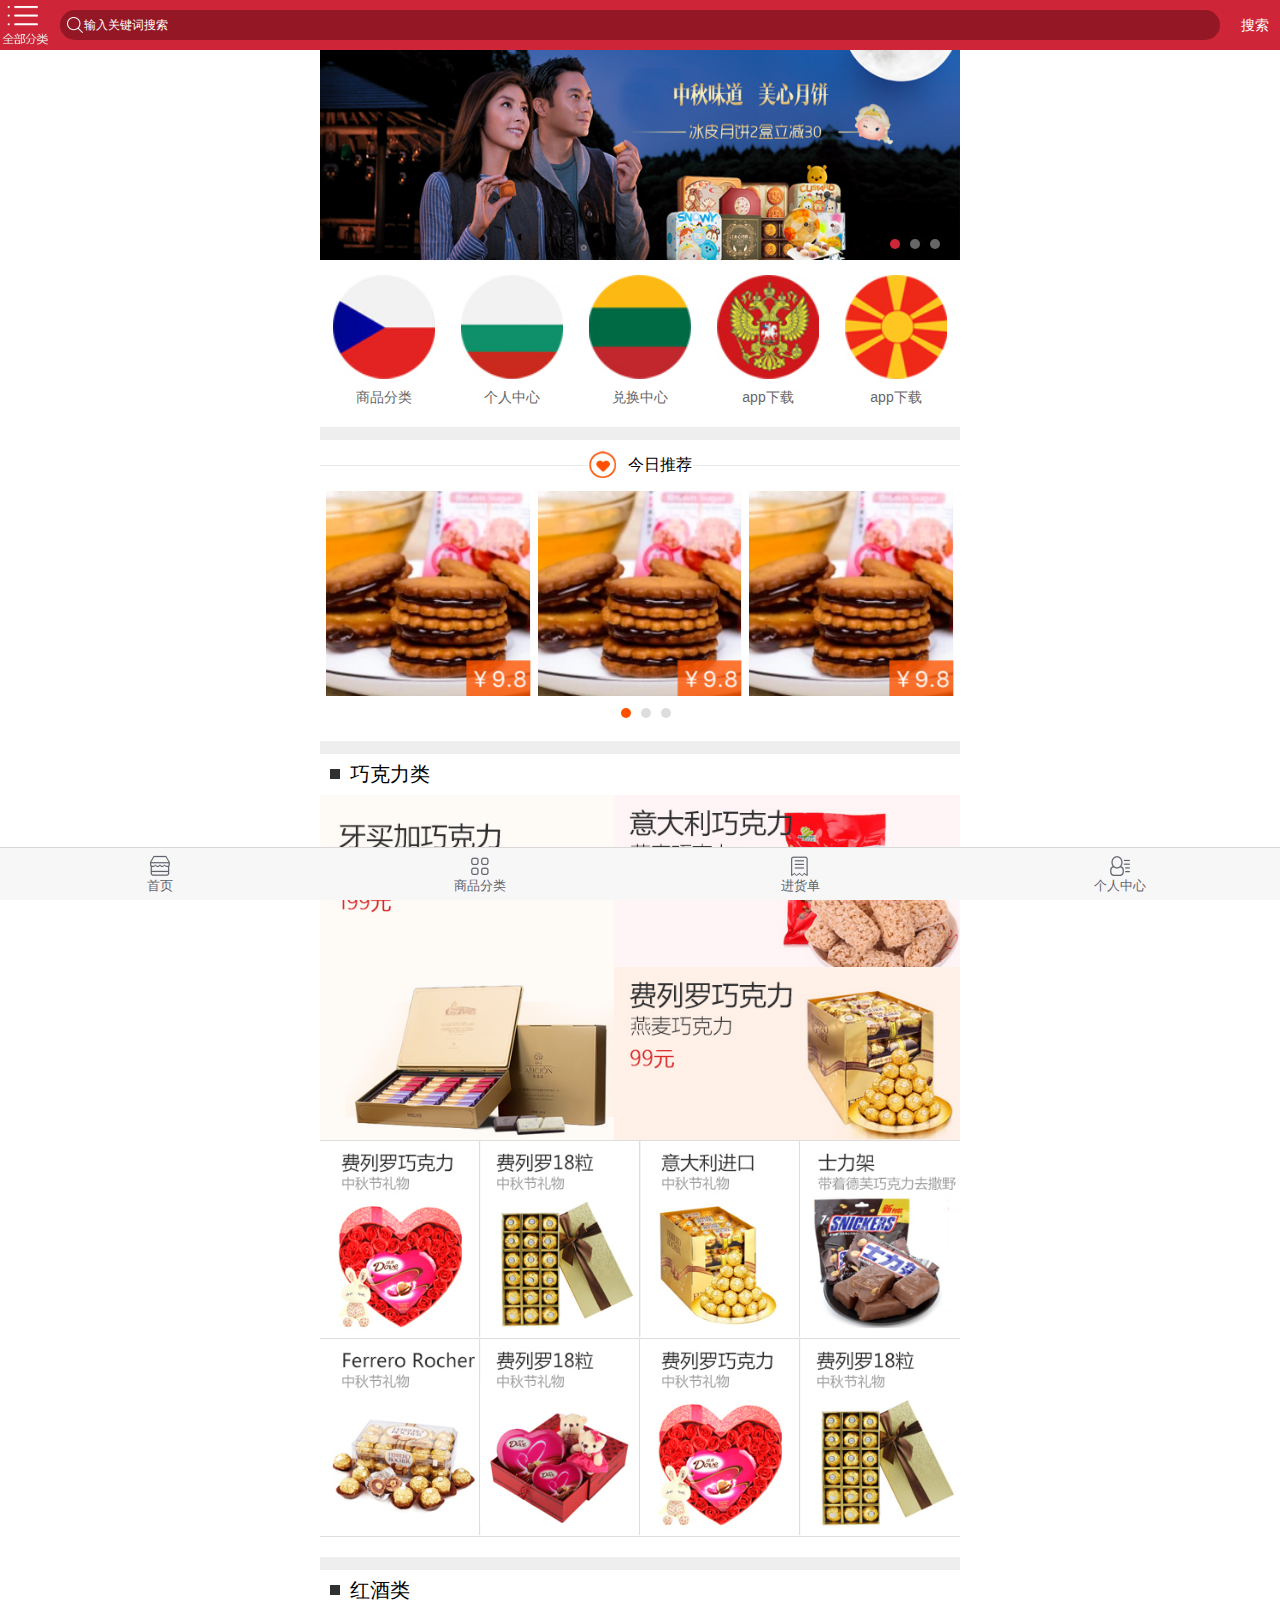
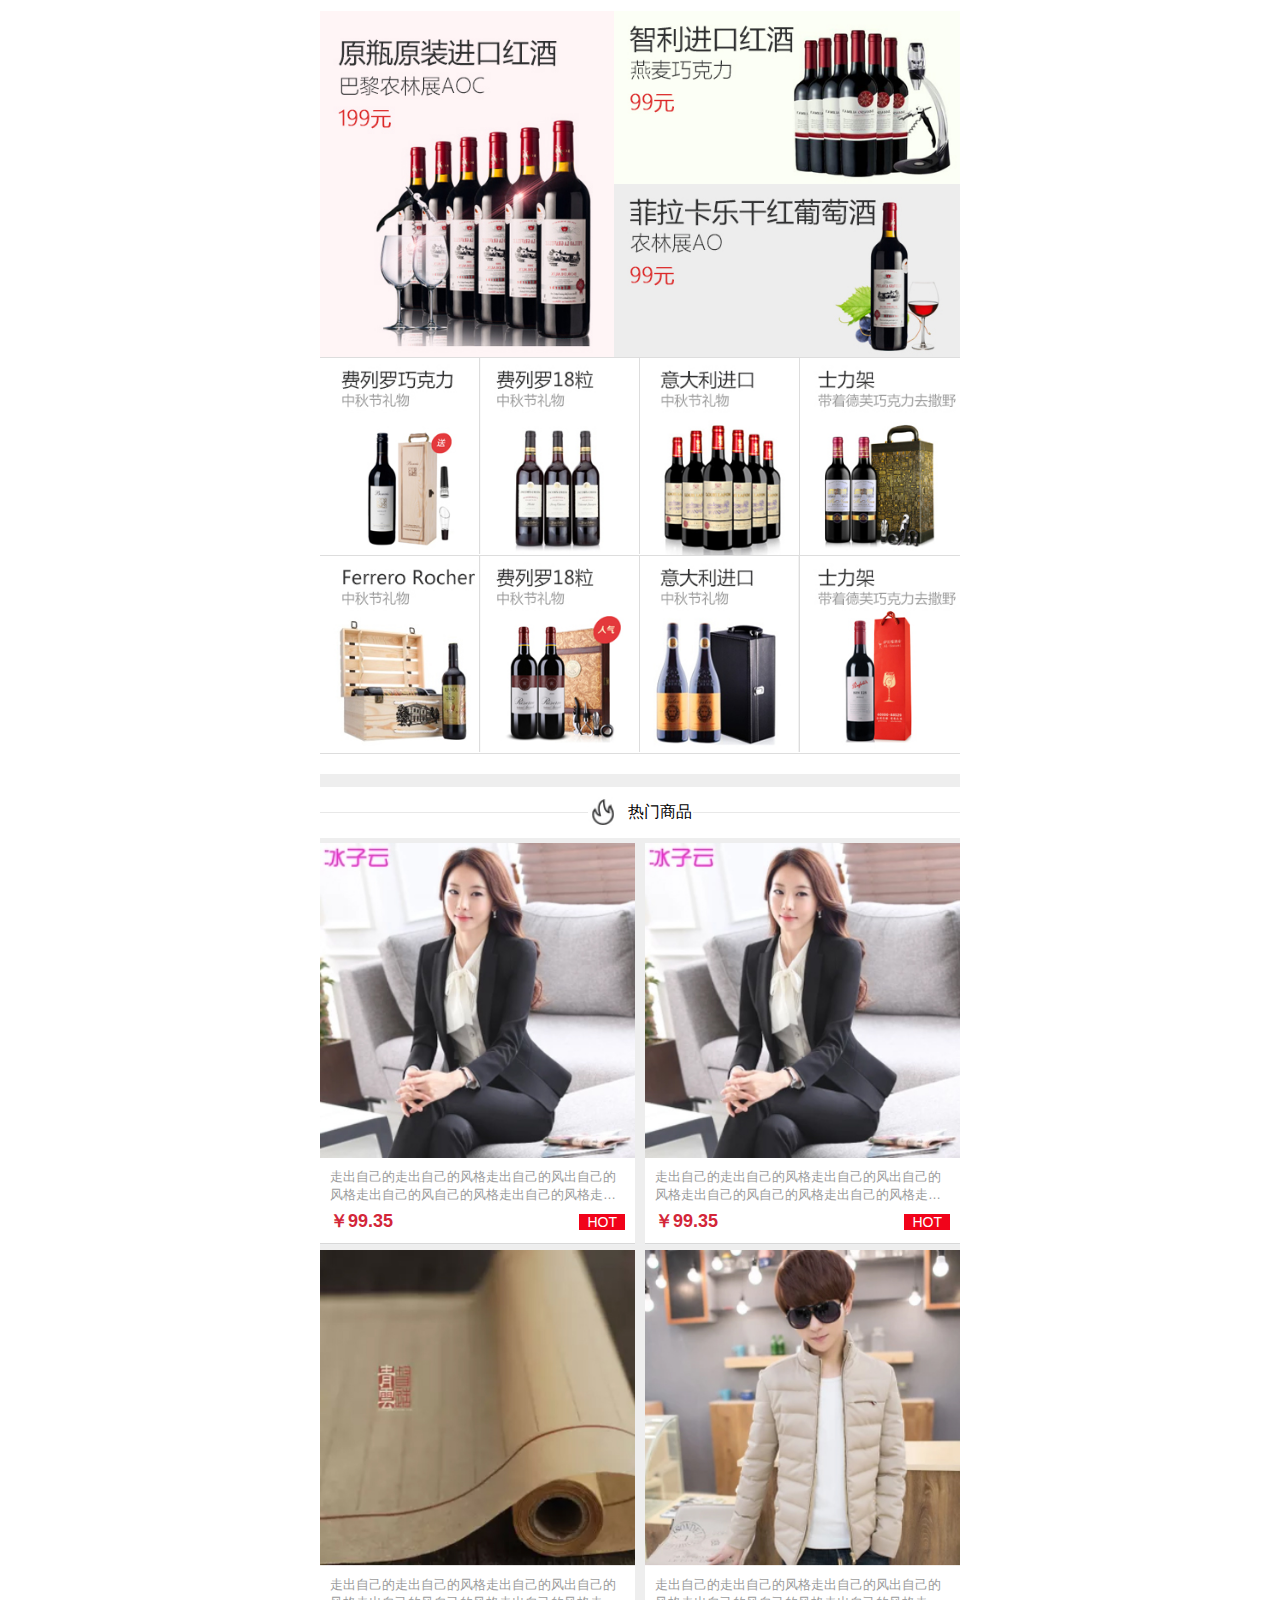
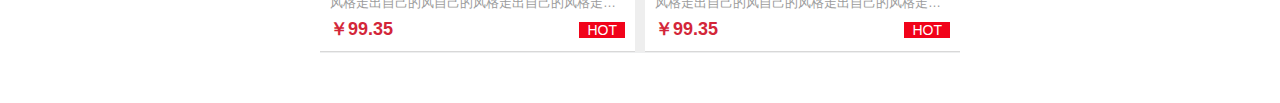
==== index.html @ eccba16f "zdo" ====
<!DOCTYPE >
<html>
<head>
<meta http-equiv="Content-Type" content="text/html; charset=utf-8" />
<meta name="viewport" content="width=device-width,initial-scale=1.0,user-scalable=0,minimum-scale=1.0, maximum-scale=1.0">
<meta content="telephone=no" name="format-detection" />
<title>中东欧</title>
<link rel="stylesheet" href="css/wap/index.css" type="text/css" />
<script type="text/javascript" src="js/jquery-1.7.1.js"></script>
<script type="text/javascript" src="js/yxMobileSlider.js" ></script>
</head>

<body >
<header>
    <form id="searchForm" action="" method="post">
        <input type="hidden" name="pageNo" value="0"/>
        <input type="hidden" name="pageSize" value="10"/>
        <input type="hidden" name="sort" value="default"/>
        <input type="hidden" name="sortType" value="desc"/>
        <nav class="topBar cfx" >
            <div class="l">
                <a class="logo" href="index.html"></a>
            </div>
            <div class="r">
                <a onClick="subSearchForm()">搜索</a>
            </div>

            <h1>
                <input class="search sIcon" type="text" name="keyword" placeholder="输入关键词搜索" value="" id="keyword" onClick="subSearchForm()" />
            </h1>
        </nav>
    </form>
    <div class="slider">
	  <ul>
	    <li><a href=""><img src="images/banner.jpg"></a></li>
		<li><a href=""><img src="images/banner.jpg"></a></li>
		<li><a href=""><img src="images/banner.jpg"></a></li>
	  </ul>
	</div>
    <section class="nav">
        <a class="nav1" href="Product/category.html"><img src="images/countries1.jpg" alt="" /><span>商品分类</span></a>
        <a class="nav2" href="#"><img src="images/countries2.jpg" alt="" /><span>个人中心</span></a>
        <a class="nav3" href="#"><img src="images/countries3.jpg" alt="" /><span>兑换中心</span></a>
        <a class="nav4" href="#"><img src="images/countries4.jpg" alt="" /><span>app下载</span></a>
        <a class="nav4" href="#"><img src="images/countries5.jpg" alt="" /><span>app下载</span></a>
    </section>
    <div class="bg_10"></div>
    <div class="slider_list_tit">
    	<div class="tit_box">
    		<div class="tit_box_fl">
    			<img src="images/slider_list_tit.jpg">
    			<span>今日推荐</span>
    		</div>
    	</div>
    </div>
    <div class="slider_list">
	  <ul>
	    <li>
	    	<a href="#" class="s_l_a"><img src="images/slider_list.jpg"><span></span></a>
	    	<a href="#" class="s_l_a"><img src="images/slider_list.jpg"><span></span></a>
	    	<a href="#" class="s_l_a"><img src="images/slider_list.jpg"><span></span></a>
	    </li>
		<li>
			<a href="#" class="s_l_a"><img src="images/slider_list.jpg"><span></span></a>
	    	<a href="#" class="s_l_a"><img src="images/slider_list.jpg"><span></span></a>
	    	<a href="#" class="s_l_a"><img src="images/slider_list.jpg"><span></span></a>
		</li>
		<li>
			<a href="#" class="s_l_a"><img src="images/slider_list.jpg"><span></span></a>
	    	<a href="#" class="s_l_a"><img src="images/slider_list.jpg"><span></span></a>
	    	<a href="#" class="s_l_a"><img src="images/slider_list.jpg"><span></span></a>
		</li>
	  </ul>
	</div>
	<div class="bg_10"></div>
</header>
    
<div class="content">
    <h3 class="tit">
        <b></b>巧克力类
    </h3>
    <div class="conBuy sec">
    	<div class="conBuy_l">
    		<a href="#">
            	<img alt="" src="images/product/f1.jpg">
        	</a>
    	</div>
        <div class="conBuy_r">
        	<a href="#">
            	<img alt="" src="images/product/f2.jpg">
       		</a>
        	<a href="#">
           	 	<img alt="" src="images/product/f3.jpg">
        	</a>
        </div>
        
        <div class="cl"></div>
    </div>
    <div class="conSale sec">
        <a href="activity/1.html"><img src="images/product/f4.jpg" alt="" /></a>
        <a href="activity/1.html"><img src="images/product/f5.jpg" alt="" /></a>
		<a href="activity/1.html"><img src="images/product/f6.jpg" alt="" /></a>
		<a href="activity/1.html"><img src="images/product/f7.jpg" alt="" /></a> 
		<a href="activity/1.html"><img src="images/product/f8.jpg" alt="" /></a>
        <a href="activity/1.html"><img src="images/product/f9.jpg" alt="" /></a>
		<a href="activity/1.html"><img src="images/product/f4.jpg" alt="" /></a>
		<a href="activity/1.html"><img src="images/product/f5.jpg" alt="" /></a>
        <div class="cl"></div>
    </div>
	<div class="bg_10"></div>
    <h3 class="tit">
        <b></b>红酒类
    </h3>
    <div class="conBuy sec">
    	<div class="conBuy_l">
    		<a href="#">
            	<img alt="" src="images/product/t1.jpg">
        	</a>
    	</div>
        <div class="conBuy_r">
        	<a href="#">
            	<img alt="" src="images/product/t2.jpg">
       		</a>
        	<a href="#">
           	 	<img alt="" src="images/product/t3.jpg">
        	</a>
        </div>
        
        <div class="cl"></div>
    </div>
    <div class="conSale sec">
        <a href="activity/1.html"><img src="images/product/t4.jpg" alt="" /></a>
        <a href="activity/1.html"><img src="images/product/t5.jpg" alt="" /></a>
		<a href="activity/1.html"><img src="images/product/t6.jpg" alt="" /></a>
		<a href="activity/1.html"><img src="images/product/t7.jpg" alt="" /></a> 
		<a href="activity/1.html"><img src="images/product/t8.jpg" alt="" /></a>
        <a href="activity/1.html"><img src="images/product/t9.jpg" alt="" /></a>
		<a href="activity/1.html"><img src="images/product/t10.jpg" alt="" /></a>
		<a href="activity/1.html"><img src="images/product/t11.jpg" alt="" /></a>
        <div class="cl"></div>
    </div>
	<div class="bg_10"></div>
	
	<div class="slider_list_tit">
    	<div class="tit_box">
    		<div class="tit_box_fl">
    			<img src="images/slider_list_tit1.jpg">
    			<span>热门商品</span>
    		</div>
    	</div>
    </div>
    <div class="icHot sec">
        <ul>
        <li>
            <a href="product/list.html">
                <img src="images/product/ichot1.jpg" alt="" />
                <div class="ichot_txt">
                	<p>走出自己的走出自己的风格走出自己的风出自己的风格走出自己的风自己的风格走出自己的风格走出自己的格走出自己的风格风格</p>
                	<b>￥99.35</b>
                	<span>HOT</span>
                </div>
            </a>
        </li>
    
        <li>
            <a href="product/list.html">
                <img src="images/product/ichot1.jpg" alt="" />
                <div class="ichot_txt">
                	<p>走出自己的走出自己的风格走出自己的风出自己的风格走出自己的风自己的风格走出自己的风格走出自己的格走出自己的风格风格</p>
                	<b>￥99.35</b>
                	<span>HOT</span>
                </div>
            </a>
        </li>
    
        <li>
             <a href="product/list.html">
                <img src="images/product/ichot2.jpg" alt="" />
                <div class="ichot_txt">
                	<p>走出自己的走出自己的风格走出自己的风出自己的风格走出自己的风自己的风格走出自己的风格走出自己的格走出自己的风格风格</p>
                	<b>￥99.35</b>
                	<span>HOT</span>
                </div>
            </a>
        </li>
    
        <li>
            <a href="product/list.html">
                <img src="images/product/ichot3.jpg" alt="" />
                <div class="ichot_txt">
                	<p>走出自己的走出自己的风格走出自己的风出自己的风格走出自己的风自己的风格走出自己的风格走出自己的格走出自己的风格风格</p>
                	<b>￥99.35</b>
                	<span>HOT</span>
                </div>
            </a>
        </li>
        <div class="cl"></div>
        </ul>
    </div>
</div>

<footer class="footer">
	<div class="bot_menu">
		<ul>
			<li><a href="#"><span class="span1"></span><p>首页</p></a></li>
			<li><a href="#"><span class="span2"></span><p>商品分类</p></a></li>
			<li><a href="#"><span class="span3"></span><p>进货单</p></a></li>
			<li><a href="#"><span class="span4"></span><p>个人中心</p></a></li>
		</ul>
	</div>
</footer>
 <script>
    $(".slider").yxMobileSlider({width:640,height:210,during:5000})
    $(".slider_list").yxMobileSlider({width:640,height:250,during:5000})
  </script>
</body>
</html>
---- css/wap/index.css ----
body,html,ul,li,dl,dd,h1,h2,h3,h4,h5,h6,input,p{padding: 0;margin: 0;font-size: 12px;}ul,li{list-style: none;}
a{text-decoration: none;}.cl{clear: both;}.l{float: left;}.r{float: right;}
body,html{font-family:\5FAE\8F6F\96C5\9ED1, "Lucida Grande", Lucida, Verdana, sans-serif;}
a,img,div,span,h2{-webkit-touch-callout: none; /* prevent callout to copy image, etc when tap to hold */
-webkit-text-size-adjust: none; /* prevent webkit from resizing text to fit */
-webkit-tap-highlight-color: rgba(0,0,0,0); /* make transparent link selection, adjust last value opacity 0 to 1.0 */
-webkit-user-select: none; /* prevent copy paste, to allow, change 'none' to 'text' */
}
a{-webkit-tap-highlight-color:rgba(0,0,0,0.3);}
.bg_10{width: 100%; height: 13px; background: #EEEEEE;}
/*顶部导航菜单start*/
body{padding-top:50px;max-width: 640px; margin: 0 auto; padding-bottom: 50px;}
.topBar{position:fixed;top:0;left:0;z-index:1000;width:100%;height: 50px;overflow:hidden;zoom:1;background: #ce2538;color: #fff;text-align: center;}
.topBar .l{float:left;width:50px;}
.topBar h1{font-size: 18px;line-height: 30px;margin:  0 60px 0 60px; padding:10px 0; position: relative; font-weight: normal;}
.topBar h1 span{width: 20%; display: inline-block; position: absolute; top:25%; left: 0px; max-width: 50px;}
.topBar h1 span img{width:100%;}
.topBar .arrow{height: 50px;width: 50px;display: block;font-size: 20px;color: #fff;background: #ce2538 url(icon.png) 0 -96px no-repeat;}
.topBar .rightArr{position:absolute;right:2px;top:50%; width:0px;height:0px;border-bottom:5px solid transparent;border-top:5px solid transparent;border-left:5px solid #ffd792;font-size:0px;line-height:0px;vertical-align: middle;margin: -3px 0 0 3px;display: inline-block;}
.topBar .l{color: #fff;background: #ce2538;height: 50px;}
.topBar .logo{background:url(../../images/all_type.jpg) center center no-repeat;display: inline-block;background-size:100%; width: 50px;height: 50px;}
.topBar .r{position:relative;color: #fff;background: #ce2538;border-left: 1px solid #ce2538;float:right;width:50px;font-size: 14px;line-height: 50px;height: 50px;}
.topBar .r a{color: #fff;display: inline-block;padding: 0 10px 0 10px;}
.topBar .search{border: 0;line-height: 30px;border-radius: 20px;width: 100%;overflow: hidden;outline:none;background: #fff3e9;text-indent: 2em;color:#666;}
.topBar .sIcon{background:#941725 url(icon.png) -135px -105px no-repeat; }
.topBar h1 input::-webkit-input-placeholder {color: #FFFFFF; }
.topBar .search:focus{background: #fff; }
.topBar .se{border-right: 1px solid #ff8f33;}
/*顶部导航菜单end*/

/*首页导航start*/
.nav {padding: 15px 0 20px 0; overflow:hidden; background: #FFFFFF; }
.nav a{width: 20%;display: inline-block;text-align: center; float:left;}
.nav a img{width: 80%; background: url(icon.png);}
.nav a span{display: block;color: #666666;font-size: 14px;margin-top: 10px;}
.nav a.nav1 img{background-position: -6px -46px;}
.nav a.nav2 img{background-position: -62px -46px;}
.nav a.nav3 img{background-position: -122px -46px;}
.nav a.nav4 img{background-position: -181px -46px;}

.menu {-webkit-column-gap: 0px;-moz-column-gap: 0px;column-gap: 0px;-webkit-column-count: 4;-moz-column-count: 4;column-count: 4;text-align: center;border-bottom: 1px solid #eeeeee;padding: 0 0 14px 0;}
.menu .ok a{border: 1px solid #f97d0e;background: #fff3e9;}
.menu a{border: 1px solid #e2e2e2;line-height: 27px;width:50px;text-align:center;height: 27px;display: inline-block;padding: 0 10px 0 10px;border-radius: 27px;margin: 14px 0 0 0;color: #666666;}

.content .tit{height: 41px;line-height: 41px;font-size: 20px;font-weight: normal; padding-left: 30px; position: relative;}
.content .tit b{width: 10px;height: 10px;background:#2f3031; position: absolute; left: 10px; top: 15px; display: inline-block;}
/*slider1*/
.slider{display:none}/*用于获取更加体验*/
.slider ul li img{height: 100%;}/*用于获取更加体验*/
.slider .focus span{width:10px;height:10px;margin-right:10px;border-radius:50%;background:#666;font-size:0}
.slider .focus span.current{background:#ce2538}
/*slider_list2*/
.slider_list_tit{border-bottom:1px solid #e8e8e8; position: relative; margin-bottom: 25px; height: 25px; background: #FFFFFF;display: flex; display: -webkit-flex;justify-content: center; }
.slider_list_tit .tit_box{background: #ffffff;  width: 35%; margin-top: 10px; }
.slider_list_tit .tit_box .tit_box_fl{width: 105px; background: #FFFFFF; margin: 0 auto; overflow: hidden; }
.slider_list_tit .tit_box img{background: #ffffff; width: 30px;float: left;}
.slider_list_tit .tit_box span{background: #ffffff;float: left; font-size: 16px;text-align: center;height: 30px; line-height: 30px; padding-left: 10px;}
.slider_list{display:none; background: #FFFFFF;}/*用于获取更加体验*/
.slider_list ul li{max-height: 200px !important;}
.slider_list .s_l_a{width: 32%; display: block; float: left; margin-left:1% ;}
.slider_list .focus div{left: 47%; top: 5px !important; }
.slider_list .focus span{width:10px;height:10px;margin-right:10px;border-radius:50%;background:#DDDDDD;font-size:0}
.slider_list .focus span.current{background:#ff5000;}

.content .sec a{display: inline-block;float: left; width: 100%; }
.content .sec img{width: 100%;display: block;}
.content .conBuy .conBuy_l{width: 46%; float: left;}
.content .conBuy .conBuy_r{width: 54%;float: left; }
.content .conSale{border-bottom: 1px solid #DDDDDD; margin-bottom: 20px;}
.content .conSale a{display: inline-block;width: 25%;border-top: 1px solid #DDDDDD; box-sizing: border-box; border-right: 1px solid #DDDDDD; }
.content .conSale a:nth-child(4n){border-right: none;}
.content .conSale a img{width: 100%;}
.content .conTuan a{float: left;width: 50%;border: 0;border-bottom: 1px solid #eeeff0;}
.content .conTuan a:nth-child(1){border-right: 1px solid #eeeff0;}


.content .icHot li{float: left;width: 50%;border-bottom:1px solid #eeeff0; background: #EEEEEE;}
.content .icHot li:nth-child(2n) a{margin: 5px 0 0 5px;}
.content .ichot_txt{background: #FFFFFF; padding: 10px; border-bottom: 1px solid #D8D8D8;}
.content .icHot a {min-height: 70px;margin: 5px 5px 0 0;border:0;color: #333333;width: auto;display: block;float: none;}
.content .icHot a .ichot_txt b{margin-top:10px; font-size: 18px;color: #d32639;}
.content .icHot a .ichot_txt p{color: #9c9c9c; margin-bottom: 5px; font-size: 13px;min-height: 35px; overflow : hidden;text-overflow: ellipsis;display: -webkit-box;-webkit-line-clamp: 2;-webkit-box-orient: vertical;}
.content .icHot a .ichot_txt span{color: #FFFFFF; float: right; padding: 0 8px;margin-top: 5px;  font-size: 14px; background: #f1031a;}


.footer .bot_menu{ position: fixed; bottom: 0; left: 0; z-index:1000; zoom:1; width: 100%; background: #f8f7f8; border-top: 1px solid #d8d8d8;}
.footer .bot_menu ul li{float: left; width: 25%; }
.footer .bot_menu ul li a{color: #5f646e; }
.footer .bot_menu ul li a p{padding: 0 0 5px 0; font-size: 13px; text-align: center;}
.footer .bot_menu ul li span{width: 24px; height: 24px; display: block; margin: 0 auto; background: url(../../images/bot_menu1.png) no-repeat; margin-top: 5px;}
.footer .bot_menu ul li a span.span1{background-position: 2px -31px;}
.footer .bot_menu ul li a span.span2{background-position: -34px -31px;}
.footer .bot_menu ul li a span.span3{background-position: -72px -31px;}
.footer .bot_menu ul li a span.span4{background-position: -106px -31px;}
.footer .bot_menu ul li a:hover span.span1{background-position: 2px 3px;}
.footer .bot_menu ul li a:hover span.span2{background-position: -34px 3px;}
.footer .bot_menu ul li a:hover span.span3{background-position: -72px 3px;}
.footer .bot_menu ul li a:hover span.span4{background-position: -106px 3px;}
.footer .bot_menu ul li a:hover p{color: #d32639;}

/* ------------- Retina ------------- */
/*@media only screen and (-o-min-device-pixel-ratio: 2/1),
       only screen and (min--moz-device-pixel-ratio: 2),
       only screen and (min-device-pixel-ratio: 2),
       only screen and (-webkit-min-device-pixel-ratio: 2),
       only screen and (min-resolution: 240dpi),
       only screen and (min-resolution: 2dppx){
.content .tit img,.nav a img,.topBar .logo,.topBar .arrow{background-image: url(icon_402x.png);background-size: 231px 147px;}
       
}*/
/*首页导航end*/

/*index——child1*/
.child_top{position:fixed;top:0;left:0;z-index:1000;width:100%;height: 50px;overflow:hidden;zoom:1;background: #415183;color: #fff;text-align: center;}
.child_top .l{float:left;width:50px;color: #fff;background: #415183;height: 50px;}
.child_top h1{font-size: 18px;line-height: 30px;margin:  0 60px 0 60px; padding:10px 0; position: relative; font-weight: normal;}
.child_top h1 span{width: 20%; display: inline-block; position: absolute; top:25%; left: 0px; max-width: 50px;}
.child_top h1 span img{width:100%;}
.child_top .arrow{height: 50px;width: 50px;display: block;font-size: 20px;color: #fff;background: #415183 url(icon.png) 0 -96px no-repeat;}
.child_tit1 .tit{height: 41px;line-height: 41px;font-size: 20px;font-weight: normal; padding-left: 30px; position: relative;}
.child_tit1 .tit b{width: 10px;height: 10px;background:#d62612; position: absolute; left: 10px; top: 15px; display: inline-block; border-radius:3px ;-webkit-border-radius:3px ;}
/*child1_slider_list*/
.child1_slider_list{display:none; background: #FFFFFF;}/*用于获取更加体验*/

.child1_slider_list .s_l_a{width: 33.33333%; display: block; float: left; box-sizing: border-box;border-right: 1px solid #e5e5e5; border-top: 1px solid #e5e5e5;}
.child1_slider_list .s_l_a:nth-child(1){ border-left: 1px solid #e5e5e5;}
.child1_slider_list .s_l_a_img{width: 80%; margin: 10px auto 0px auto; }
.child1_slider_list .s_l_a_txt{margin: 10px;}
.child1_slider_list .s_l_a_txt p{overflow : hidden; color: #666666; font-size: 14px; min-height: 32px; text-overflow: ellipsis;display: -webkit-box;-webkit-line-clamp: 2;-webkit-box-orient: vertical;}
.child1_slider_list .s_l_a_txt span{ font-size: 16px;color: #fb5016;  display: block; padding-top: 5px;}
.content h3.tit1{height: 41px;line-height: 41px;font-size: 20px;font-weight: normal; padding-left: 15px; position: relative;}
.content h3.tit1 a{ float: right; font-size: 14px; padding-right: 20px; color: #a6a6a6;}
.content .child_list_txt{background: #FFFFFF; padding: 10px; border-bottom: 1px solid #D8D8D8; overflow: hidden;}
.content .icHot a .child_list_txt b{ font-size: 18px;color: #ff0017; float: left;}
.content .icHot a .child_list_txt p{color: #000000; margin-bottom: 5px; font-size: 13px;min-height: 35px; overflow : hidden;text-overflow: ellipsis;display: -webkit-box;-webkit-line-clamp: 2;-webkit-box-orient: vertical;}
.content .icHot a .child_list_txt span{ color: #98a0aa; float: right; margin-top: 3px;  font-size: 14px; }
.content .icHot a .child_list_txt .bot{overflow: hidden; padding-top: 5px; width: 100%; font-size: 13px;}
.content .icHot a .child_list_txt em{color: #98a0aa;font-style: normal;}
.content .icHot a .child_list_txt em.l{float: left;}
.content .icHot a .child_list_txt em.r{float: right;}
.content .icHot a .child_list_txt em i{color: #ff0017;font-style: normal;}

/*分类页面start*/
.sortList li{min-height: 60px;border-bottom: 1px solid #d8d8d8;}
.sortList li a{color: #666666;}
.sortList li h3{font-size: 15px;padding: 12px 0 0 0;height: 16px;overflow: hidden;margin: 0 30px 0 0;}
.sortList li a p{font-size: 12px;color: #999999;padding: 5px 0 0 0;display: block;height: 14px;overflow: hidden;margin: 0 30px 0 0;}
.sortList .arrow,.sortList .icon{background: url(iconPage.png) 0 -5px;}
.sortList .icon{width: 35px;height: 35px;display: block;float: left;margin: 10px 0 0 5px;background-position: 0 -5px;}
.sortList .arrow{background-position: 0 -5px;width: 9px;height: 17px;display: block;float: right;background-position: -430px -13px;margin: -23px 15px 0 0;}

.sortList .icon2{background-position: -51px -5px;}
.sortList .icon3{background-position: -98px -5px;}
.sortList .icon4{background-position: -142px -5px;}
.sortList .icon5{background-position: -186px -5px;}
.sortList .icon6{background-position: -236px -5px;}
.sortList .icon7{background-position: -283px -5px;}
.sortList .icon8{background-position: -326px -5px;}
.sortList .icon9{background-position: -374px -5px;}
/* ------------- Retina ------------- */
@media only screen and (-o-min-device-pixel-ratio: 2/1),
       only screen and (min--moz-device-pixel-ratio: 2),
       only screen and (min-device-pixel-ratio: 2),
       only screen and (-webkit-min-device-pixel-ratio: 2),
       only screen and (min-resolution: 240dpi),
       only screen and (min-resolution: 2dppx){
       	.child1_slider_list .s_l_a_img{width: 70%; margin: 5px auto 0px auto; }
       	.child1_slider_list .s_l_a_txt{margin: 5px;}
       	.child1_slider_list .s_l_a_txt p{overflow : hidden; font-size: 12px; color: #666666;min-height: 16px; text-overflow: ellipsis; white-space: nowrap;}
       	.child1_slider_list .s_l_a_txt span{ font-size: 14px;color: #fb5016;  display: block; padding-top: 5px;}
/*.sortList .arrow,.sortList .icon{background-image: url(iconPage_402x.png);background-size: 462px 48px;*/
}
       
}
/*分类页面end*/


/*type页面*/
.sortSub ul{display: none;}
.sortSub a{display: block;height: 50px;border-bottom: 1px solid #d8d8d8;color: #666666;font-size: 16px;line-height: 50px;}
.sortSub a span{width: 8px;height: 8px;display: inline-block;background: #ce2538 ;border-radius: 5px;margin: 0 20px 0 20px;}
.sortSub ul{background: #e0e0e0;padding: 0 0 10px 0;}
.sortSub ul a{height: auto;line-height: 23px;display: inline-block;border: 1px solid #cccccc;padding: 5px 20px 5px 20px;border-radius: 25px;margin:0 0 0 10px;font-size: 14px;background: #ffffff;}
.sortSub ul li{display: inline-block;height: 34px;margin-top: 10px;}
.sortSubAM{display: block;-webkit-animation:fadeInUp 1s .2s ease both;-moz-animation:fadeInUp 1s .2s ease both;}
@-webkit-keyframes fadeInUp{0%{opacity:0.1;} 100%{opacity:1;} } 
@-moz-keyframes fadeInUp{0%{opacity:0.1;} 100%{opacity:1;} }



/*buy页面*/
.top_addr{padding: 14px 0; overflow: hidden; border-bottom: 1px solid #d8d8d8;}
.top_addr .shouhuo_txt {width: 80%; box-sizing: border-box; position: relative;width: 100%; padding: 0 30px 0 40px; }
.top_addr .shouhuo_txt h3{ font-weight: normal; font-size: 16px;}
.top_addr .shouhuo_txt h3 span{ float: right;}
.top_addr .shouhuo_txt p{margin-top: 5px;font-size: 12px; overflow : hidden;text-overflow: ellipsis;display: -webkit-box;-webkit-line-clamp: 3;-webkit-box-orient: vertical;}
.top_addr .shouhuo_txt b{font-weight: normal; color: #ffa800;}
.top_addr .l{position: absolute;left: 0px;top: 20px;  width: 20px; height: 30px; margin: 20px 10px 0px 10px; background: url(buy.png) 0px 0px no-repeat;}
.top_addr .r{position: absolute;right: 0px;top: 15px;   width: 10px; height: 30px; margin: 30px 5px 0px 10px; background:url(icon_arrowBottom2.png) 0px 0px no-repeat}

.main_warp h2{font-size:16px ; font-weight: normal; padding: 10px 0 10px 15px;}
.main_w_box {padding: 10px; background: #f5f5f5; overflow: hidden; position: relative;}
.main_w_box img{width: 100px; height: 100px; float: left; padding-right:10px ;}
.main_w_box h4{ font-size: 14px; color: #757575;overflow : hidden;text-overflow: ellipsis;display: -webkit-box;-webkit-line-clamp: 2;-webkit-box-orient: vertical;}
.main_w_box span{ font-size: 12px; color: #a8a8a8;overflow : hidden;text-overflow: ellipsis;display: -webkit-box;-webkit-line-clamp: 2;-webkit-box-orient: vertical;}
.main_w_box .right{position: absolute; right: 15px; bottom: 5px;}
.main_w_box .right em{ font-size: 14px; font-style: normal; padding-right: 10px;}
.main_w_box .right i{color: #d32639; font-weight: bold; font-size: 16px;}
.main_addr .num{ border-bottom: 1px solid #DDDDDD; margin:0 10px; line-height: 30px; padding: 10px 0; font-size: 14px; overflow: hidden;}
.main_addr .num .num_btn{float: right;}
.main_addr .num .num_btn span{width: 36px; height: 30px; line-height: 30px; text-align: center; display: block; float: left;}
.main_addr .num .num_btn .s1{background: url(buy.png) -30px 0px no-repeat;cursor: pointer;}
.main_addr .num .num_btn .s3{background: url(buy.png) -68px 0px no-repeat; cursor: pointer;}
.main_addr .peisong .num_btn{position: relative; margin-right: 20px;}
.main_addr .peisong .num_btn .s4{width: 10px; height: 20px; position: absolute; right:-20px; top: 7px;  background: url(icon_arrowBottom2.png) 0px 0px no-repeat;}
.main_addr .liuyan{border-bottom: none; margin:0 10px ; overflow: hidden; padding: 10px 0;display: flex; display: -webkit-flex; font-size: 14px;}
.main_addr .liuyan .s5{width: 70px;}
.main_addr .liuyan .s6{flex-grow: 1;}
.main_addr .liuyan .s6 textarea{resize: none;width: 90%; border: none; outline: none; font-size: 14px;height: 5em;}
.main_addr .liuyan .s6 textarea::-webkit-input-placeholder {color: #666666;font-size: 13px; }
.tijiao{ width: 100%; margin: 0 auto;  border: none; outline: none; cursor: pointer; background:#FFFFFF; font-size: 14px;border-top: 1px solid #DDDDDD;   position:fixed; bottom: 0px; left: 0px;}
.tijiao_left{ text-align: right;height: 50px; line-height: 50px;width: 100%;padding-right: 110px;box-sizing: border-box;}
.tijiao_left em{color: #d32639; font-style: normal;}
.tijiao_left i{color: #d32639; font-weight: bold; font-size: 16px;}
.tijiao_right{ float:right;background: #d32639; color: #FFFFFF; height: 50px;text-align: center; line-height: 50px; width: 100px;position: absolute; right: 0; top: 0;}

/*address1页面*/
.shouhuo li{padding: 14px 0; overflow: hidden; border-top: 1px solid #d8d8d8; }
.shouhuo li:last-child{ border-bottom: 1px solid #d8d8d8; }
.shouhuo li:hover{ background: #5e6b85;}
.shouhuo li:hover .shouhuo_txt{ color: #FFFFFF;}
.shouhuo li .shouhuo_txt {margin: 0px 15px;width: 75%; float: left;}
.shouhuo li .shouhuo_txt h3{ font-weight: normal; font-size: 16px;}
.shouhuo li .shouhuo_txt h3 span{ float: right;}
.shouhuo li .shouhuo_txt p{margin-top: 5px;font-size: 12px; overflow : hidden;
    text-overflow: ellipsis;
    display: -webkit-box;
    -webkit-line-clamp: 3;
    -webkit-box-orient: vertical;}
 
.shouhuo li .shouhuo_checkbox{float: right; margin-right: 15px; margin-top: 10px;}
.regular-checkbox {
	display: none;
}

.regular-checkbox + label {
	background-color: #fafafa;
	border: 1px solid #cacece;
	box-shadow: 0 1px 2px rgba(0,0,0,0.05), inset 0px -15px 10px -12px rgba(0,0,0,0.05);
	padding: 15px;
	border-radius: 3px;
	display: inline-block;
	position: relative;
}

.regular-checkbox + label:active, .regular-checkbox:checked + label:active {
	box-shadow: 0 1px 2px rgba(0,0,0,0.05), inset 0px 1px 3px rgba(0,0,0,0.1);
}

.regular-checkbox:checked + label {
	background-color: #e9ecee;
	border: 1px solid #adb8c0;
	box-shadow: 0 1px 2px rgba(0,0,0,0.05), inset 0px -15px 10px -12px rgba(0,0,0,0.05), inset 15px 10px -12px rgba(255,255,255,0.1);
	color: #99a1a7;
}

.regular-checkbox:checked + label:after {
	content: '\2714';
	font-size: 26px;
	position: absolute;
	top: -3px;
	left:6px;
	color: #5e6b85;
}

.login_btn input{ width: 100%; margin: 0 auto; background: #d32639; border: none; outline: none; cursor: pointer; font-size: 15px; font-weight: bold; color: #FFFFFF; padding: 10px 0; position: absolute; bottom: 0px; left: 0px;}



/*admin页面*/
.admin_top{background: #d32639; position: relative; display: flex; display: -webkit-flex;align-items: center;}
.admin_top h1{ flex-grow: 1; font-size: 20px; font-weight: normal; color: #FFFFFF; padding-left: 15px;}
.admin_top span{width: 30px; height: 35px; position: relative; display: block; position: absolute; right: 10px; top: 10px; background: url(admin.png) 0px 0px no-repeat; cursor: pointer;}
.admin_top_img{width: 100px; height: 100px; padding:30px 0px 30px 20px; border-radius: 50%; -webkit-border-radius: 50%; }
.admin_top_img img{width: 100%; }
.admin_menu{ background: #FFFFFF;}
.menu_top{padding: 10px 0; margin:  0 10px ; border-bottom:1px solid #DDDDDD ; font-size: 15px; color: #666666;}
.menu_top .top_r{float: right;font-size: 13px;line-height: 21px;color: #999999;}
.menu_top .top_r .s{float: right;display: inline-block; margin: 3px 0 0 10px; width: 10px; height: 20px; background: url(icon_arrowBottom2.png) no-repeat;}
.admin_menu ul{overflow: hidden; padding: 10px 0 15px 0; margin: 0 10px;}
.admin_menu ul li{width: 20%;float: left; text-align: center; }
.admin_menu ul li span{font-size: 16px;}
.admin_menu ul li p{font-size: 13px; color: #bfbfbf;}
.admin_list{width: 100%; background: #FFFFFF;}
.admin_list ul {overflow: hidden; margin: 15px 10px 0px 10px; }
.admin_list ul li{padding: 10px 0; line-height: 40px; font-size: 15px; border-bottom: 1px solid #e5e5e5; }
.admin_list ul li span{width: 40px; height: 40px; display:inline-block; float: left;margin-right: 10px;}
.admin_list ul li .s1{ background: url(admin.png) -38px 0px no-repeat; }
.admin_list ul li .s2{ background: url(admin.png) -83px 0px no-repeat;}
.admin_list ul li .s3{ background: url(admin.png) -129px 0px no-repeat;}
.admin_list ul li .top_r{float: right; font-size: 13px; color: #999999;}
.admin_list ul li .top_r i{float: right;display: inline-block; margin: 12px 0 0 10px; width: 10px; height: 20px; background: url(icon_arrowBottom2.png) no-repeat;}
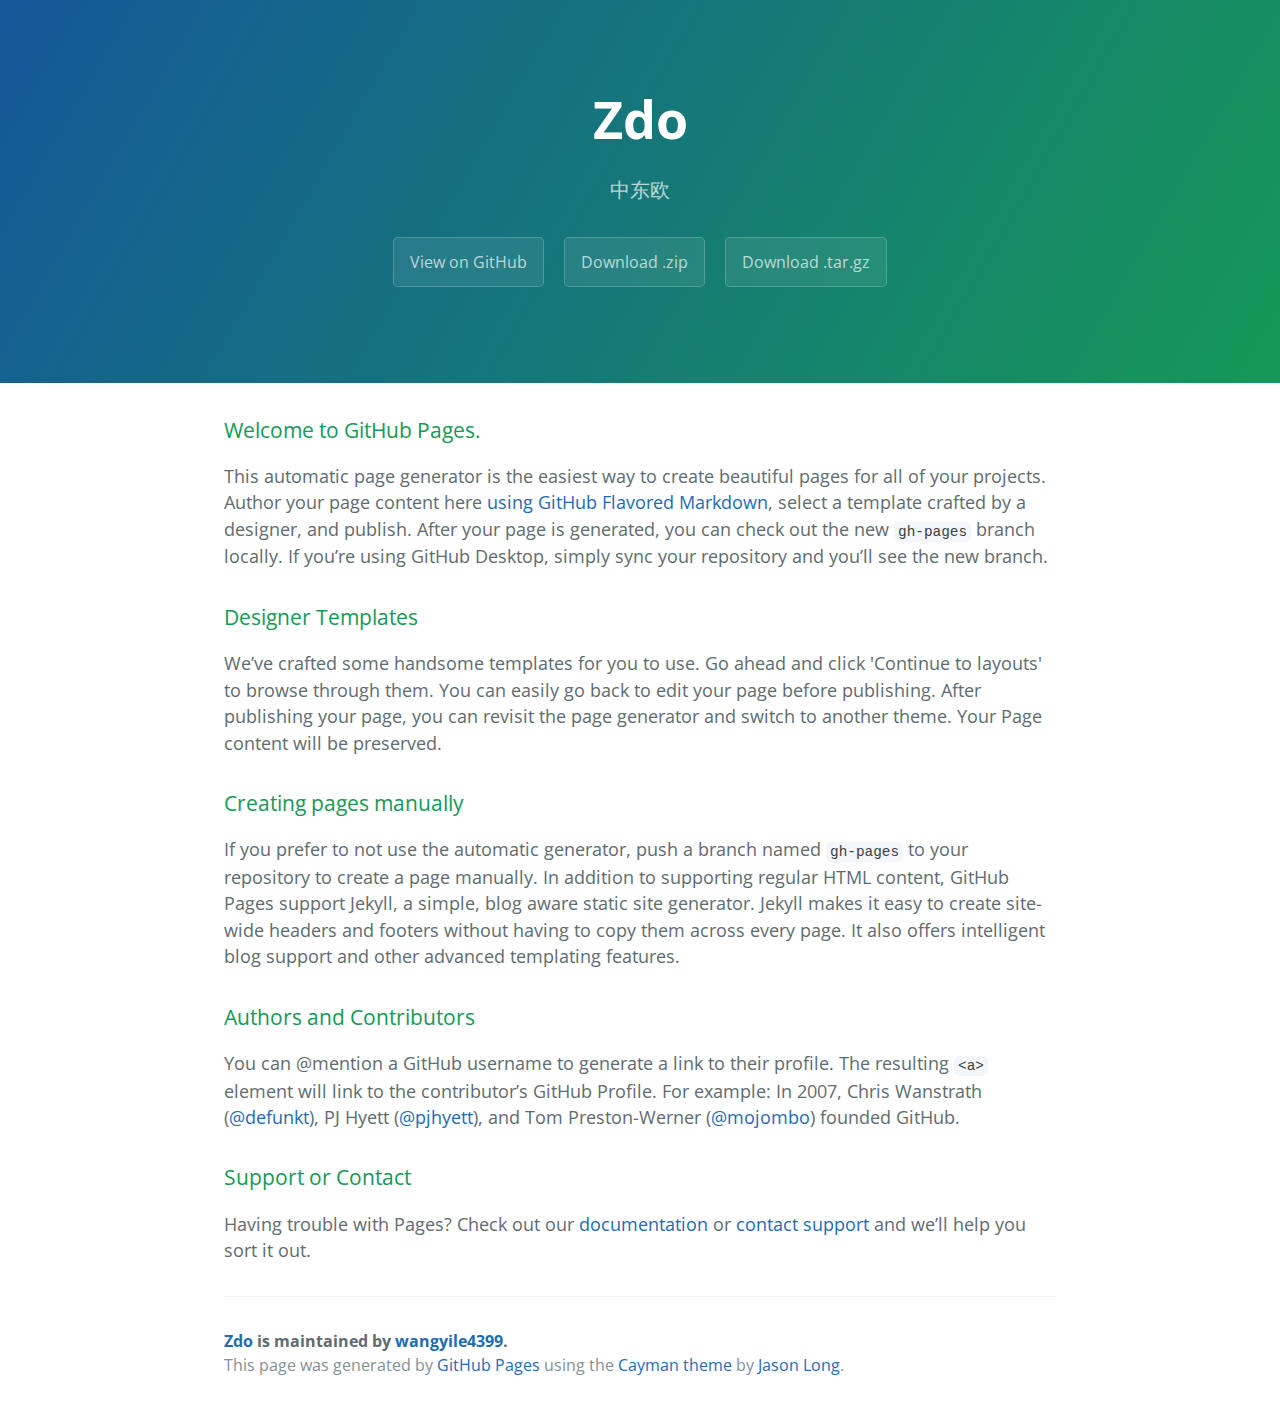
==== commit f19dbe4d: "Create gh-pages branch via GitHub" ====
--- a/index.html
+++ b/index.html
@@ -1,217 +1,57 @@
-<!DOCTYPE >
-<html>
-<head>
-<meta http-equiv="Content-Type" content="text/html; charset=utf-8" />
-<meta name="viewport" content="width=device-width,initial-scale=1.0,user-scalable=0,minimum-scale=1.0, maximum-scale=1.0">
-<meta content="telephone=no" name="format-detection" />
-<title>中东欧</title>
-<link rel="stylesheet" href="css/wap/index.css" type="text/css" />
-<script type="text/javascript" src="js/jquery-1.7.1.js"></script>
-<script type="text/javascript" src="js/yxMobileSlider.js" ></script>
-</head>
+<!DOCTYPE html>
+<html lang="en-us">
+  <head>
+    <meta charset="UTF-8">
+    <title>Zdo by wangyile4399</title>
+    <meta name="viewport" content="width=device-width, initial-scale=1">
+    <link rel="stylesheet" type="text/css" href="stylesheets/normalize.css" media="screen">
+    <link href='https://fonts.googleapis.com/css?family=Open+Sans:400,700' rel='stylesheet' type='text/css'>
+    <link rel="stylesheet" type="text/css" href="stylesheets/stylesheet.css" media="screen">
+    <link rel="stylesheet" type="text/css" href="stylesheets/github-light.css" media="screen">
+  </head>
+  <body>
+    <section class="page-header">
+      <h1 class="project-name">Zdo</h1>
+      <h2 class="project-tagline">中东欧</h2>
+      <a href="https://github.com/wangyile4399/zdo" class="btn">View on GitHub</a>
+      <a href="https://github.com/wangyile4399/zdo/zipball/master" class="btn">Download .zip</a>
+      <a href="https://github.com/wangyile4399/zdo/tarball/master" class="btn">Download .tar.gz</a>
+    </section>
 
-<body >
-<header>
-    <form id="searchForm" action="" method="post">
-        <input type="hidden" name="pageNo" value="0"/>
-        <input type="hidden" name="pageSize" value="10"/>
-        <input type="hidden" name="sort" value="default"/>
-        <input type="hidden" name="sortType" value="desc"/>
-        <nav class="topBar cfx" >
-            <div class="l">
-                <a class="logo" href="index.html"></a>
-            </div>
-            <div class="r">
-                <a onClick="subSearchForm()">搜索</a>
-            </div>
+    <section class="main-content">
+      <h3>
+<a id="welcome-to-github-pages" class="anchor" href="#welcome-to-github-pages" aria-hidden="true"><span aria-hidden="true" class="octicon octicon-link"></span></a>Welcome to GitHub Pages.</h3>
 
-            <h1>
-                <input class="search sIcon" type="text" name="keyword" placeholder="输入关键词搜索" value="" id="keyword" onClick="subSearchForm()" />
-            </h1>
-        </nav>
-    </form>
-    <div class="slider">
-	  <ul>
-	    <li><a href=""><img src="images/banner.jpg"></a></li>
-		<li><a href=""><img src="images/banner.jpg"></a></li>
-		<li><a href=""><img src="images/banner.jpg"></a></li>
-	  </ul>
-	</div>
-    <section class="nav">
-        <a class="nav1" href="Product/category.html"><img src="images/countries1.jpg" alt="" /><span>商品分类</span></a>
-        <a class="nav2" href="#"><img src="images/countries2.jpg" alt="" /><span>个人中心</span></a>
-        <a class="nav3" href="#"><img src="images/countries3.jpg" alt="" /><span>兑换中心</span></a>
-        <a class="nav4" href="#"><img src="images/countries4.jpg" alt="" /><span>app下载</span></a>
-        <a class="nav4" href="#"><img src="images/countries5.jpg" alt="" /><span>app下载</span></a>
+<p>This automatic page generator is the easiest way to create beautiful pages for all of your projects. Author your page content here <a href="https://guides.github.com/features/mastering-markdown/">using GitHub Flavored Markdown</a>, select a template crafted by a designer, and publish. After your page is generated, you can check out the new <code>gh-pages</code> branch locally. If you’re using GitHub Desktop, simply sync your repository and you’ll see the new branch.</p>
+
+<h3>
+<a id="designer-templates" class="anchor" href="#designer-templates" aria-hidden="true"><span aria-hidden="true" class="octicon octicon-link"></span></a>Designer Templates</h3>
+
+<p>We’ve crafted some handsome templates for you to use. Go ahead and click 'Continue to layouts' to browse through them. You can easily go back to edit your page before publishing. After publishing your page, you can revisit the page generator and switch to another theme. Your Page content will be preserved.</p>
+
+<h3>
+<a id="creating-pages-manually" class="anchor" href="#creating-pages-manually" aria-hidden="true"><span aria-hidden="true" class="octicon octicon-link"></span></a>Creating pages manually</h3>
+
+<p>If you prefer to not use the automatic generator, push a branch named <code>gh-pages</code> to your repository to create a page manually. In addition to supporting regular HTML content, GitHub Pages support Jekyll, a simple, blog aware static site generator. Jekyll makes it easy to create site-wide headers and footers without having to copy them across every page. It also offers intelligent blog support and other advanced templating features.</p>
+
+<h3>
+<a id="authors-and-contributors" class="anchor" href="#authors-and-contributors" aria-hidden="true"><span aria-hidden="true" class="octicon octicon-link"></span></a>Authors and Contributors</h3>
+
+<p>You can @mention a GitHub username to generate a link to their profile. The resulting <code>&lt;a&gt;</code> element will link to the contributor’s GitHub Profile. For example: In 2007, Chris Wanstrath (<a href="https://github.com/defunkt" class="user-mention">@defunkt</a>), PJ Hyett (<a href="https://github.com/pjhyett" class="user-mention">@pjhyett</a>), and Tom Preston-Werner (<a href="https://github.com/mojombo" class="user-mention">@mojombo</a>) founded GitHub.</p>
+
+<h3>
+<a id="support-or-contact" class="anchor" href="#support-or-contact" aria-hidden="true"><span aria-hidden="true" class="octicon octicon-link"></span></a>Support or Contact</h3>
+
+<p>Having trouble with Pages? Check out our <a href="https://help.github.com/pages">documentation</a> or <a href="https://github.com/contact">contact support</a> and we’ll help you sort it out.</p>
+
+      <footer class="site-footer">
+        <span class="site-footer-owner"><a href="https://github.com/wangyile4399/zdo">Zdo</a> is maintained by <a href="https://github.com/wangyile4399">wangyile4399</a>.</span>
+
+        <span class="site-footer-credits">This page was generated by <a href="https://pages.github.com">GitHub Pages</a> using the <a href="https://github.com/jasonlong/cayman-theme">Cayman theme</a> by <a href="https://twitter.com/jasonlong">Jason Long</a>.</span>
+      </footer>
+
     </section>
-    <div class="bg_10"></div>
-    <div class="slider_list_tit">
-    	<div class="tit_box">
-    		<div class="tit_box_fl">
-    			<img src="images/slider_list_tit.jpg">
-    			<span>今日推荐</span>
-    		</div>
-    	</div>
-    </div>
-    <div class="slider_list">
-	  <ul>
-	    <li>
-	    	<a href="#" class="s_l_a"><img src="images/slider_list.jpg"><span></span></a>
-	    	<a href="#" class="s_l_a"><img src="images/slider_list.jpg"><span></span></a>
-	    	<a href="#" class="s_l_a"><img src="images/slider_list.jpg"><span></span></a>
-	    </li>
-		<li>
-			<a href="#" class="s_l_a"><img src="images/slider_list.jpg"><span></span></a>
-	    	<a href="#" class="s_l_a"><img src="images/slider_list.jpg"><span></span></a>
-	    	<a href="#" class="s_l_a"><img src="images/slider_list.jpg"><span></span></a>
-		</li>
-		<li>
-			<a href="#" class="s_l_a"><img src="images/slider_list.jpg"><span></span></a>
-	    	<a href="#" class="s_l_a"><img src="images/slider_list.jpg"><span></span></a>
-	    	<a href="#" class="s_l_a"><img src="images/slider_list.jpg"><span></span></a>
-		</li>
-	  </ul>
-	</div>
-	<div class="bg_10"></div>
-</header>
-    
-<div class="content">
-    <h3 class="tit">
-        <b></b>巧克力类
-    </h3>
-    <div class="conBuy sec">
-    	<div class="conBuy_l">
-    		<a href="#">
-            	<img alt="" src="images/product/f1.jpg">
-        	</a>
-    	</div>
-        <div class="conBuy_r">
-        	<a href="#">
-            	<img alt="" src="images/product/f2.jpg">
-       		</a>
-        	<a href="#">
-           	 	<img alt="" src="images/product/f3.jpg">
-        	</a>
-        </div>
-        
-        <div class="cl"></div>
-    </div>
-    <div class="conSale sec">
-        <a href="activity/1.html"><img src="images/product/f4.jpg" alt="" /></a>
-        <a href="activity/1.html"><img src="images/product/f5.jpg" alt="" /></a>
-		<a href="activity/1.html"><img src="images/product/f6.jpg" alt="" /></a>
-		<a href="activity/1.html"><img src="images/product/f7.jpg" alt="" /></a> 
-		<a href="activity/1.html"><img src="images/product/f8.jpg" alt="" /></a>
-        <a href="activity/1.html"><img src="images/product/f9.jpg" alt="" /></a>
-		<a href="activity/1.html"><img src="images/product/f4.jpg" alt="" /></a>
-		<a href="activity/1.html"><img src="images/product/f5.jpg" alt="" /></a>
-        <div class="cl"></div>
-    </div>
-	<div class="bg_10"></div>
-    <h3 class="tit">
-        <b></b>红酒类
-    </h3>
-    <div class="conBuy sec">
-    	<div class="conBuy_l">
-    		<a href="#">
-            	<img alt="" src="images/product/t1.jpg">
-        	</a>
-    	</div>
-        <div class="conBuy_r">
-        	<a href="#">
-            	<img alt="" src="images/product/t2.jpg">
-       		</a>
-        	<a href="#">
-           	 	<img alt="" src="images/product/t3.jpg">
-        	</a>
-        </div>
-        
-        <div class="cl"></div>
-    </div>
-    <div class="conSale sec">
-        <a href="activity/1.html"><img src="images/product/t4.jpg" alt="" /></a>
-        <a href="activity/1.html"><img src="images/product/t5.jpg" alt="" /></a>
-		<a href="activity/1.html"><img src="images/product/t6.jpg" alt="" /></a>
-		<a href="activity/1.html"><img src="images/product/t7.jpg" alt="" /></a> 
-		<a href="activity/1.html"><img src="images/product/t8.jpg" alt="" /></a>
-        <a href="activity/1.html"><img src="images/product/t9.jpg" alt="" /></a>
-		<a href="activity/1.html"><img src="images/product/t10.jpg" alt="" /></a>
-		<a href="activity/1.html"><img src="images/product/t11.jpg" alt="" /></a>
-        <div class="cl"></div>
-    </div>
-	<div class="bg_10"></div>
-	
-	<div class="slider_list_tit">
-    	<div class="tit_box">
-    		<div class="tit_box_fl">
-    			<img src="images/slider_list_tit1.jpg">
-    			<span>热门商品</span>
-    		</div>
-    	</div>
-    </div>
-    <div class="icHot sec">
-        <ul>
-        <li>
-            <a href="product/list.html">
-                <img src="images/product/ichot1.jpg" alt="" />
-                <div class="ichot_txt">
-                	<p>走出自己的走出自己的风格走出自己的风出自己的风格走出自己的风自己的风格走出自己的风格走出自己的格走出自己的风格风格</p>
-                	<b>￥99.35</b>
-                	<span>HOT</span>
-                </div>
-            </a>
-        </li>
-    
-        <li>
-            <a href="product/list.html">
-                <img src="images/product/ichot1.jpg" alt="" />
-                <div class="ichot_txt">
-                	<p>走出自己的走出自己的风格走出自己的风出自己的风格走出自己的风自己的风格走出自己的风格走出自己的格走出自己的风格风格</p>
-                	<b>￥99.35</b>
-                	<span>HOT</span>
-                </div>
-            </a>
-        </li>
-    
-        <li>
-             <a href="product/list.html">
-                <img src="images/product/ichot2.jpg" alt="" />
-                <div class="ichot_txt">
-                	<p>走出自己的走出自己的风格走出自己的风出自己的风格走出自己的风自己的风格走出自己的风格走出自己的格走出自己的风格风格</p>
-                	<b>￥99.35</b>
-                	<span>HOT</span>
-                </div>
-            </a>
-        </li>
-    
-        <li>
-            <a href="product/list.html">
-                <img src="images/product/ichot3.jpg" alt="" />
-                <div class="ichot_txt">
-                	<p>走出自己的走出自己的风格走出自己的风出自己的风格走出自己的风自己的风格走出自己的风格走出自己的格走出自己的风格风格</p>
-                	<b>￥99.35</b>
-                	<span>HOT</span>
-                </div>
-            </a>
-        </li>
-        <div class="cl"></div>
-        </ul>
-    </div>
-</div>
 
-<footer class="footer">
-	<div class="bot_menu">
-		<ul>
-			<li><a href="#"><span class="span1"></span><p>首页</p></a></li>
-			<li><a href="#"><span class="span2"></span><p>商品分类</p></a></li>
-			<li><a href="#"><span class="span3"></span><p>进货单</p></a></li>
-			<li><a href="#"><span class="span4"></span><p>个人中心</p></a></li>
-		</ul>
-	</div>
-</footer>
- <script>
-    $(".slider").yxMobileSlider({width:640,height:210,during:5000})
-    $(".slider_list").yxMobileSlider({width:640,height:250,during:5000})
-  </script>
-</body>
-</html>+  
+  </body>
+</html>
--- a/stylesheets/stylesheet.css
+++ b/stylesheets/stylesheet.css
@@ -0,0 +1,245 @@
+* {
+  box-sizing: border-box; }
+
+body {
+  padding: 0;
+  margin: 0;
+  font-family: "Open Sans", "Helvetica Neue", Helvetica, Arial, sans-serif;
+  font-size: 16px;
+  line-height: 1.5;
+  color: #606c71; }
+
+a {
+  color: #1e6bb8;
+  text-decoration: none; }
+  a:hover {
+    text-decoration: underline; }
+
+.btn {
+  display: inline-block;
+  margin-bottom: 1rem;
+  color: rgba(255, 255, 255, 0.7);
+  background-color: rgba(255, 255, 255, 0.08);
+  border-color: rgba(255, 255, 255, 0.2);
+  border-style: solid;
+  border-width: 1px;
+  border-radius: 0.3rem;
+  transition: color 0.2s, background-color 0.2s, border-color 0.2s; }
+  .btn + .btn {
+    margin-left: 1rem; }
+
+.btn:hover {
+  color: rgba(255, 255, 255, 0.8);
+  text-decoration: none;
+  background-color: rgba(255, 255, 255, 0.2);
+  border-color: rgba(255, 255, 255, 0.3); }
+
+@media screen and (min-width: 64em) {
+  .btn {
+    padding: 0.75rem 1rem; } }
+
+@media screen and (min-width: 42em) and (max-width: 64em) {
+  .btn {
+    padding: 0.6rem 0.9rem;
+    font-size: 0.9rem; } }
+
+@media screen and (max-width: 42em) {
+  .btn {
+    display: block;
+    width: 100%;
+    padding: 0.75rem;
+    font-size: 0.9rem; }
+    .btn + .btn {
+      margin-top: 1rem;
+      margin-left: 0; } }
+
+.page-header {
+  color: #fff;
+  text-align: center;
+  background-color: #159957;
+  background-image: linear-gradient(120deg, #155799, #159957); }
+
+@media screen and (min-width: 64em) {
+  .page-header {
+    padding: 5rem 6rem; } }
+
+@media screen and (min-width: 42em) and (max-width: 64em) {
+  .page-header {
+    padding: 3rem 4rem; } }
+
+@media screen and (max-width: 42em) {
+  .page-header {
+    padding: 2rem 1rem; } }
+
+.project-name {
+  margin-top: 0;
+  margin-bottom: 0.1rem; }
+
+@media screen and (min-width: 64em) {
+  .project-name {
+    font-size: 3.25rem; } }
+
+@media screen and (min-width: 42em) and (max-width: 64em) {
+  .project-name {
+    font-size: 2.25rem; } }
+
+@media screen and (max-width: 42em) {
+  .project-name {
+    font-size: 1.75rem; } }
+
+.project-tagline {
+  margin-bottom: 2rem;
+  font-weight: normal;
+  opacity: 0.7; }
+
+@media screen and (min-width: 64em) {
+  .project-tagline {
+    font-size: 1.25rem; } }
+
+@media screen and (min-width: 42em) and (max-width: 64em) {
+  .project-tagline {
+    font-size: 1.15rem; } }
+
+@media screen and (max-width: 42em) {
+  .project-tagline {
+    font-size: 1rem; } }
+
+.main-content :first-child {
+  margin-top: 0; }
+.main-content img {
+  max-width: 100%; }
+.main-content h1, .main-content h2, .main-content h3, .main-content h4, .main-content h5, .main-content h6 {
+  margin-top: 2rem;
+  margin-bottom: 1rem;
+  font-weight: normal;
+  color: #159957; }
+.main-content p {
+  margin-bottom: 1em; }
+.main-content code {
+  padding: 2px 4px;
+  font-family: Consolas, "Liberation Mono", Menlo, Courier, monospace;
+  font-size: 0.9rem;
+  color: #383e41;
+  background-color: #f3f6fa;
+  border-radius: 0.3rem; }
+.main-content pre {
+  padding: 0.8rem;
+  margin-top: 0;
+  margin-bottom: 1rem;
+  font: 1rem Consolas, "Liberation Mono", Menlo, Courier, monospace;
+  color: #567482;
+  word-wrap: normal;
+  background-color: #f3f6fa;
+  border: solid 1px #dce6f0;
+  border-radius: 0.3rem; }
+  .main-content pre > code {
+    padding: 0;
+    margin: 0;
+    font-size: 0.9rem;
+    color: #567482;
+    word-break: normal;
+    white-space: pre;
+    background: transparent;
+    border: 0; }
+.main-content .highlight {
+  margin-bottom: 1rem; }
+  .main-content .highlight pre {
+    margin-bottom: 0;
+    word-break: normal; }
+.main-content .highlight pre, .main-content pre {
+  padding: 0.8rem;
+  overflow: auto;
+  font-size: 0.9rem;
+  line-height: 1.45;
+  border-radius: 0.3rem; }
+.main-content pre code, .main-content pre tt {
+  display: inline;
+  max-width: initial;
+  padding: 0;
+  margin: 0;
+  overflow: initial;
+  line-height: inherit;
+  word-wrap: normal;
+  background-color: transparent;
+  border: 0; }
+  .main-content pre code:before, .main-content pre code:after, .main-content pre tt:before, .main-content pre tt:after {
+    content: normal; }
+.main-content ul, .main-content ol {
+  margin-top: 0; }
+.main-content blockquote {
+  padding: 0 1rem;
+  margin-left: 0;
+  color: #819198;
+  border-left: 0.3rem solid #dce6f0; }
+  .main-content blockquote > :first-child {
+    margin-top: 0; }
+  .main-content blockquote > :last-child {
+    margin-bottom: 0; }
+.main-content table {
+  display: block;
+  width: 100%;
+  overflow: auto;
+  word-break: normal;
+  word-break: keep-all; }
+  .main-content table th {
+    font-weight: bold; }
+  .main-content table th, .main-content table td {
+    padding: 0.5rem 1rem;
+    border: 1px solid #e9ebec; }
+.main-content dl {
+  padding: 0; }
+  .main-content dl dt {
+    padding: 0;
+    margin-top: 1rem;
+    font-size: 1rem;
+    font-weight: bold; }
+  .main-content dl dd {
+    padding: 0;
+    margin-bottom: 1rem; }
+.main-content hr {
+  height: 2px;
+  padding: 0;
+  margin: 1rem 0;
+  background-color: #eff0f1;
+  border: 0; }
+
+@media screen and (min-width: 64em) {
+  .main-content {
+    max-width: 64rem;
+    padding: 2rem 6rem;
+    margin: 0 auto;
+    font-size: 1.1rem; } }
+
+@media screen and (min-width: 42em) and (max-width: 64em) {
+  .main-content {
+    padding: 2rem 4rem;
+    font-size: 1.1rem; } }
+
+@media screen and (max-width: 42em) {
+  .main-content {
+    padding: 2rem 1rem;
+    font-size: 1rem; } }
+
+.site-footer {
+  padding-top: 2rem;
+  margin-top: 2rem;
+  border-top: solid 1px #eff0f1; }
+
+.site-footer-owner {
+  display: block;
+  font-weight: bold; }
+
+.site-footer-credits {
+  color: #819198; }
+
+@media screen and (min-width: 64em) {
+  .site-footer {
+    font-size: 1rem; } }
+
+@media screen and (min-width: 42em) and (max-width: 64em) {
+  .site-footer {
+    font-size: 1rem; } }
+
+@media screen and (max-width: 42em) {
+  .site-footer {
+    font-size: 0.9rem; } }
--- a/stylesheets/github-light.css
+++ b/stylesheets/github-light.css
@@ -0,0 +1,124 @@
+/*
+The MIT License (MIT)
+
+Copyright (c) 2016 GitHub, Inc.
+
+Permission is hereby granted, free of charge, to any person obtaining a copy
+of this software and associated documentation files (the "Software"), to deal
+in the Software without restriction, including without limitation the rights
+to use, copy, modify, merge, publish, distribute, sublicense, and/or sell
+copies of the Software, and to permit persons to whom the Software is
+furnished to do so, subject to the following conditions:
+
+The above copyright notice and this permission notice shall be included in all
+copies or substantial portions of the Software.
+
+THE SOFTWARE IS PROVIDED "AS IS", WITHOUT WARRANTY OF ANY KIND, EXPRESS OR
+IMPLIED, INCLUDING BUT NOT LIMITED TO THE WARRANTIES OF MERCHANTABILITY,
+FITNESS FOR A PARTICULAR PURPOSE AND NONINFRINGEMENT. IN NO EVENT SHALL THE
+AUTHORS OR COPYRIGHT HOLDERS BE LIABLE FOR ANY CLAIM, DAMAGES OR OTHER
+LIABILITY, WHETHER IN AN ACTION OF CONTRACT, TORT OR OTHERWISE, ARISING FROM,
+OUT OF OR IN CONNECTION WITH THE SOFTWARE OR THE USE OR OTHER DEALINGS IN THE
+SOFTWARE.
+
+*/
+
+.pl-c /* comment */ {
+  color: #969896;
+}
+
+.pl-c1 /* constant, variable.other.constant, support, meta.property-name, support.constant, support.variable, meta.module-reference, markup.raw, meta.diff.header */,
+.pl-s .pl-v /* string variable */ {
+  color: #0086b3;
+}
+
+.pl-e /* entity */,
+.pl-en /* entity.name */ {
+  color: #795da3;
+}
+
+.pl-smi /* variable.parameter.function, storage.modifier.package, storage.modifier.import, storage.type.java, variable.other */,
+.pl-s .pl-s1 /* string source */ {
+  color: #333;
+}
+
+.pl-ent /* entity.name.tag */ {
+  color: #63a35c;
+}
+
+.pl-k /* keyword, storage, storage.type */ {
+  color: #a71d5d;
+}
+
+.pl-s /* string */,
+.pl-pds /* punctuation.definition.string, string.regexp.character-class */,
+.pl-s .pl-pse .pl-s1 /* string punctuation.section.embedded source */,
+.pl-sr /* string.regexp */,
+.pl-sr .pl-cce /* string.regexp constant.character.escape */,
+.pl-sr .pl-sre /* string.regexp source.ruby.embedded */,
+.pl-sr .pl-sra /* string.regexp string.regexp.arbitrary-repitition */ {
+  color: #183691;
+}
+
+.pl-v /* variable */ {
+  color: #ed6a43;
+}
+
+.pl-id /* invalid.deprecated */ {
+  color: #b52a1d;
+}
+
+.pl-ii /* invalid.illegal */ {
+  color: #f8f8f8;
+  background-color: #b52a1d;
+}
+
+.pl-sr .pl-cce /* string.regexp constant.character.escape */ {
+  font-weight: bold;
+  color: #63a35c;
+}
+
+.pl-ml /* markup.list */ {
+  color: #693a17;
+}
+
+.pl-mh /* markup.heading */,
+.pl-mh .pl-en /* markup.heading entity.name */,
+.pl-ms /* meta.separator */ {
+  font-weight: bold;
+  color: #1d3e81;
+}
+
+.pl-mq /* markup.quote */ {
+  color: #008080;
+}
+
+.pl-mi /* markup.italic */ {
+  font-style: italic;
+  color: #333;
+}
+
+.pl-mb /* markup.bold */ {
+  font-weight: bold;
+  color: #333;
+}
+
+.pl-md /* markup.deleted, meta.diff.header.from-file */ {
+  color: #bd2c00;
+  background-color: #ffecec;
+}
+
+.pl-mi1 /* markup.inserted, meta.diff.header.to-file */ {
+  color: #55a532;
+  background-color: #eaffea;
+}
+
+.pl-mdr /* meta.diff.range */ {
+  font-weight: bold;
+  color: #795da3;
+}
+
+.pl-mo /* meta.output */ {
+  color: #1d3e81;
+}
+
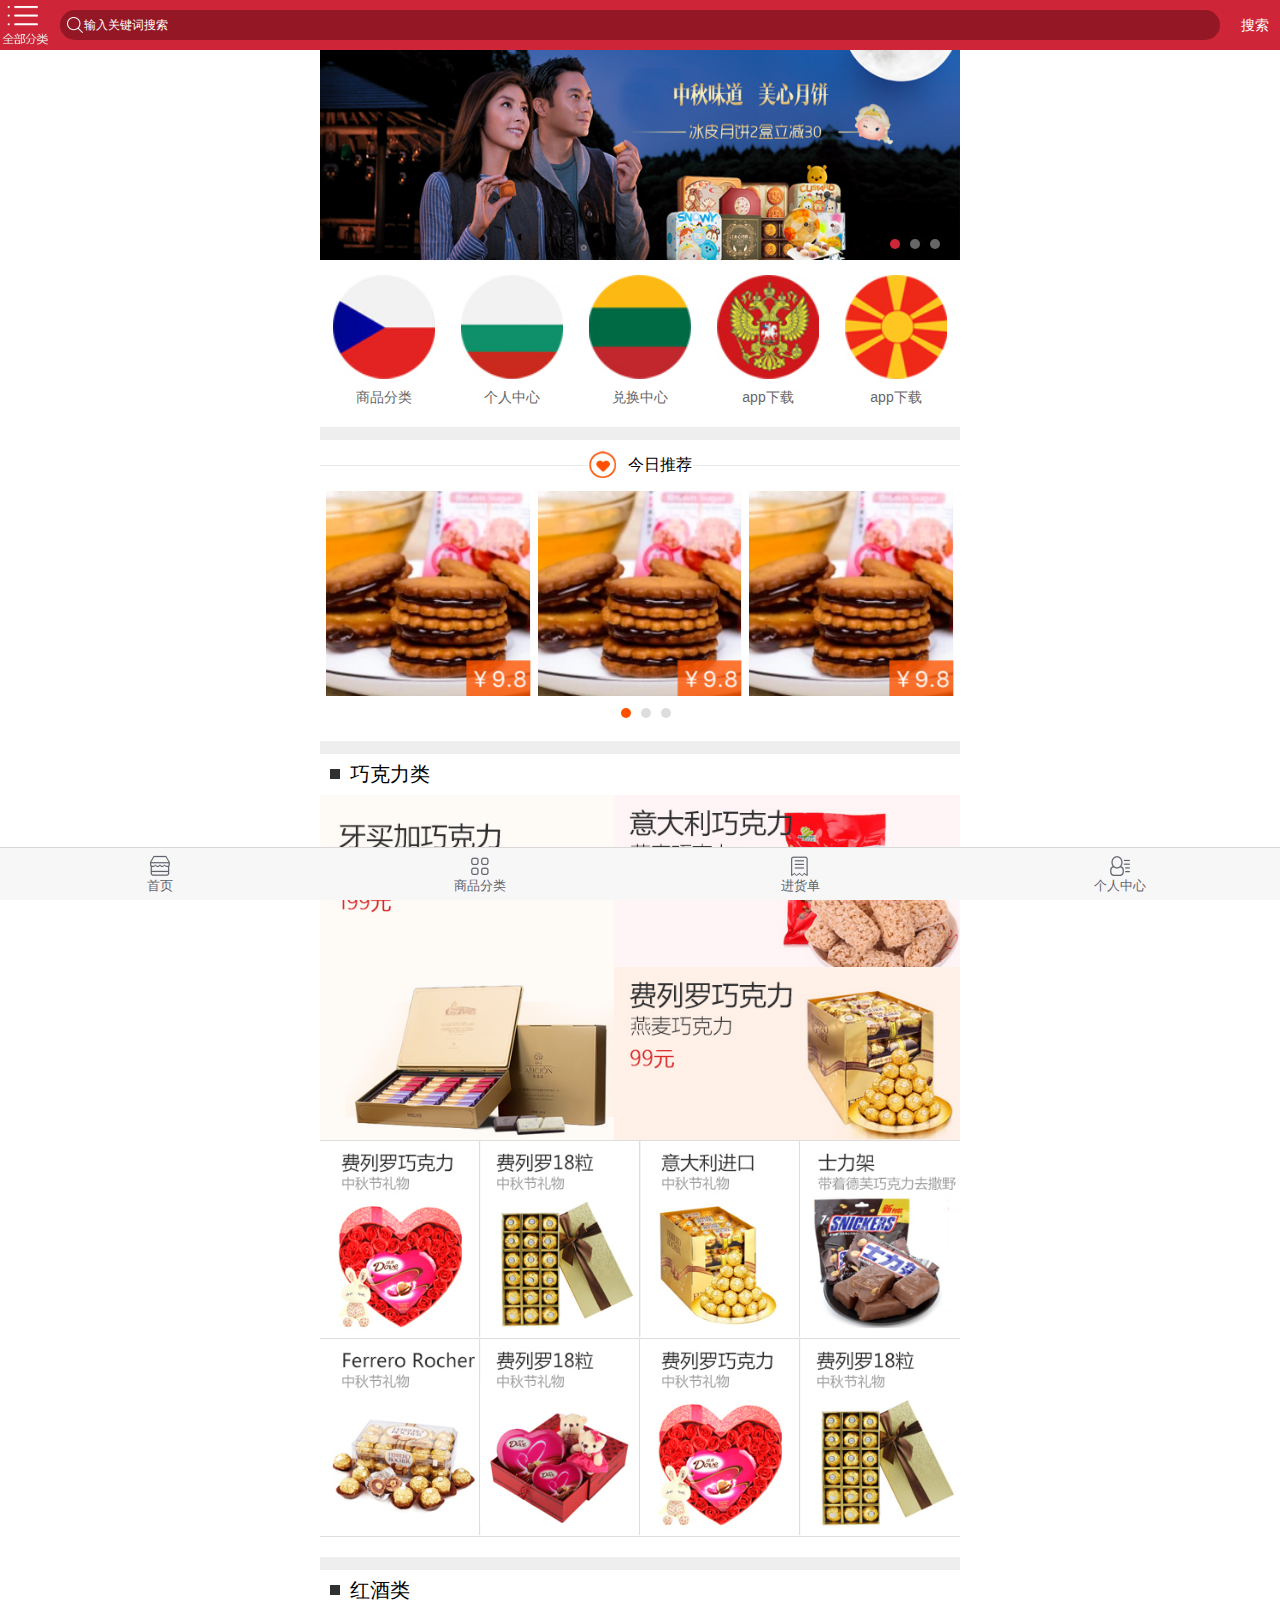
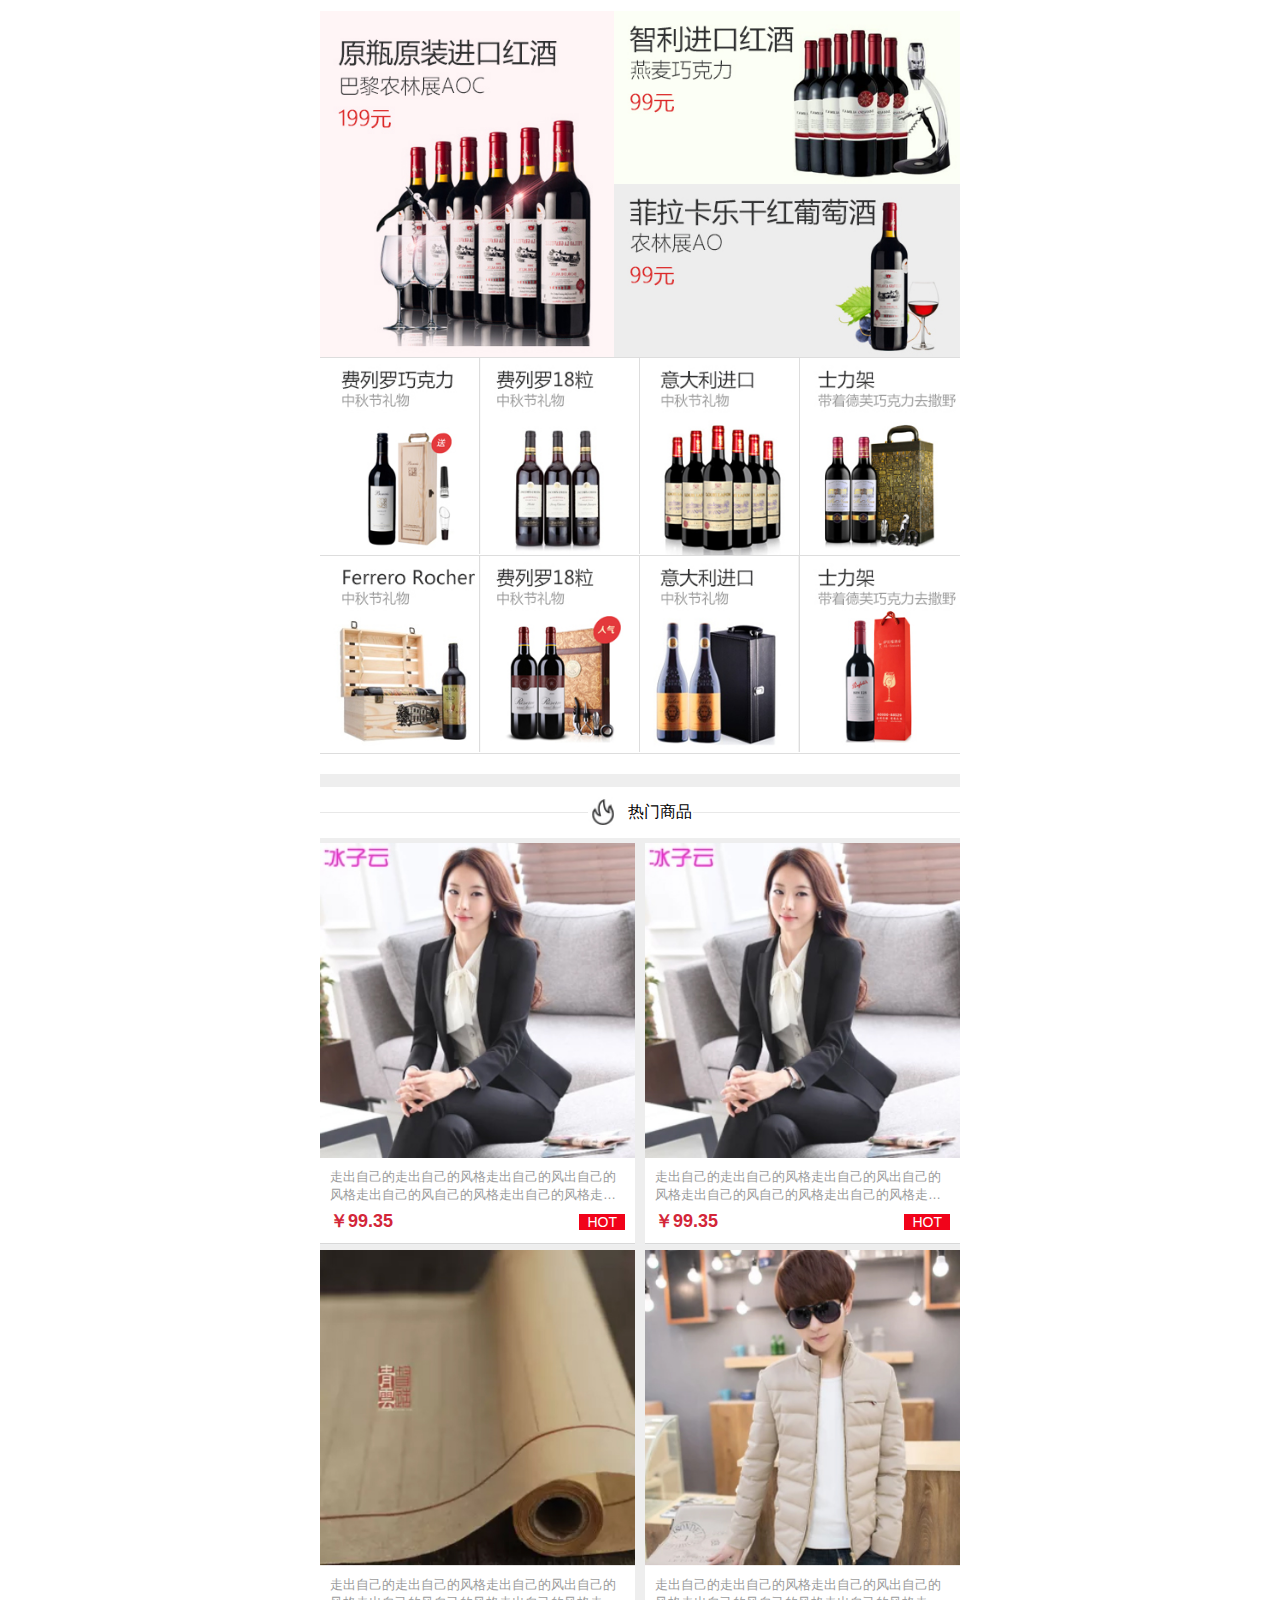
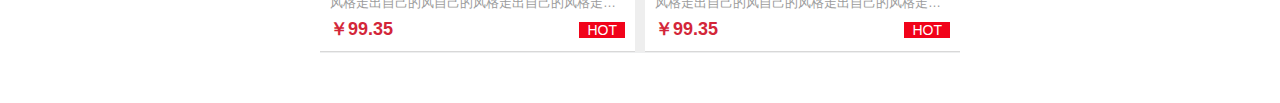
==== commit 0242e150: "zdo" ====
--- a/index.html
+++ b/index.html
@@ -1,57 +1,217 @@
-<!DOCTYPE html>
-<html lang="en-us">
-  <head>
-    <meta charset="UTF-8">
-    <title>Zdo by wangyile4399</title>
-    <meta name="viewport" content="width=device-width, initial-scale=1">
-    <link rel="stylesheet" type="text/css" href="stylesheets/normalize.css" media="screen">
-    <link href='https://fonts.googleapis.com/css?family=Open+Sans:400,700' rel='stylesheet' type='text/css'>
-    <link rel="stylesheet" type="text/css" href="stylesheets/stylesheet.css" media="screen">
-    <link rel="stylesheet" type="text/css" href="stylesheets/github-light.css" media="screen">
-  </head>
-  <body>
-    <section class="page-header">
-      <h1 class="project-name">Zdo</h1>
-      <h2 class="project-tagline">中东欧</h2>
-      <a href="https://github.com/wangyile4399/zdo" class="btn">View on GitHub</a>
-      <a href="https://github.com/wangyile4399/zdo/zipball/master" class="btn">Download .zip</a>
-      <a href="https://github.com/wangyile4399/zdo/tarball/master" class="btn">Download .tar.gz</a>
+<!DOCTYPE >
+<html>
+<head>
+<meta http-equiv="Content-Type" content="text/html; charset=utf-8" />
+<meta name="viewport" content="width=device-width,initial-scale=1.0,user-scalable=0,minimum-scale=1.0, maximum-scale=1.0">
+<meta content="telephone=no" name="format-detection" />
+<title>中东欧</title>
+<link rel="stylesheet" href="css/wap/index.css" type="text/css" />
+<script type="text/javascript" src="js/jquery-1.7.1.js"></script>
+<script type="text/javascript" src="js/yxMobileSlider.js" ></script>
+</head>
+
+<body >
+<header>
+    <form id="searchForm" action="" method="post">
+        <input type="hidden" name="pageNo" value="0"/>
+        <input type="hidden" name="pageSize" value="10"/>
+        <input type="hidden" name="sort" value="default"/>
+        <input type="hidden" name="sortType" value="desc"/>
+        <nav class="topBar cfx" >
+            <div class="l">
+                <a class="logo" href="index.html"></a>
+            </div>
+            <div class="r">
+                <a onClick="subSearchForm()">搜索</a>
+            </div>
+
+            <h1>
+                <input class="search sIcon" type="text" name="keyword" placeholder="输入关键词搜索" value="" id="keyword" onClick="subSearchForm()" />
+            </h1>
+        </nav>
+    </form>
+    <div class="slider">
+	  <ul>
+	    <li><a href=""><img src="images/banner.jpg"></a></li>
+		<li><a href=""><img src="images/banner.jpg"></a></li>
+		<li><a href=""><img src="images/banner.jpg"></a></li>
+	  </ul>
+	</div>
+    <section class="nav">
+        <a class="nav1" href="Product/category.html"><img src="images/countries1.jpg" alt="" /><span>商品分类</span></a>
+        <a class="nav2" href="#"><img src="images/countries2.jpg" alt="" /><span>个人中心</span></a>
+        <a class="nav3" href="#"><img src="images/countries3.jpg" alt="" /><span>兑换中心</span></a>
+        <a class="nav4" href="#"><img src="images/countries4.jpg" alt="" /><span>app下载</span></a>
+        <a class="nav4" href="#"><img src="images/countries5.jpg" alt="" /><span>app下载</span></a>
     </section>
+    <div class="bg_10"></div>
+    <div class="slider_list_tit">
+    	<div class="tit_box">
+    		<div class="tit_box_fl">
+    			<img src="images/slider_list_tit.jpg">
+    			<span>今日推荐</span>
+    		</div>
+    	</div>
+    </div>
+    <div class="slider_list">
+	  <ul>
+	    <li>
+	    	<a href="#" class="s_l_a"><img src="images/slider_list.jpg"><span></span></a>
+	    	<a href="#" class="s_l_a"><img src="images/slider_list.jpg"><span></span></a>
+	    	<a href="#" class="s_l_a"><img src="images/slider_list.jpg"><span></span></a>
+	    </li>
+		<li>
+			<a href="#" class="s_l_a"><img src="images/slider_list.jpg"><span></span></a>
+	    	<a href="#" class="s_l_a"><img src="images/slider_list.jpg"><span></span></a>
+	    	<a href="#" class="s_l_a"><img src="images/slider_list.jpg"><span></span></a>
+		</li>
+		<li>
+			<a href="#" class="s_l_a"><img src="images/slider_list.jpg"><span></span></a>
+	    	<a href="#" class="s_l_a"><img src="images/slider_list.jpg"><span></span></a>
+	    	<a href="#" class="s_l_a"><img src="images/slider_list.jpg"><span></span></a>
+		</li>
+	  </ul>
+	</div>
+	<div class="bg_10"></div>
+</header>
+    
+<div class="content">
+    <h3 class="tit">
+        <b></b>巧克力类
+    </h3>
+    <div class="conBuy sec">
+    	<div class="conBuy_l">
+    		<a href="#">
+            	<img alt="" src="images/product/f1.jpg">
+        	</a>
+    	</div>
+        <div class="conBuy_r">
+        	<a href="#">
+            	<img alt="" src="images/product/f2.jpg">
+       		</a>
+        	<a href="#">
+           	 	<img alt="" src="images/product/f3.jpg">
+        	</a>
+        </div>
+        
+        <div class="cl"></div>
+    </div>
+    <div class="conSale sec">
+        <a href="activity/1.html"><img src="images/product/f4.jpg" alt="" /></a>
+        <a href="activity/1.html"><img src="images/product/f5.jpg" alt="" /></a>
+		<a href="activity/1.html"><img src="images/product/f6.jpg" alt="" /></a>
+		<a href="activity/1.html"><img src="images/product/f7.jpg" alt="" /></a> 
+		<a href="activity/1.html"><img src="images/product/f8.jpg" alt="" /></a>
+        <a href="activity/1.html"><img src="images/product/f9.jpg" alt="" /></a>
+		<a href="activity/1.html"><img src="images/product/f4.jpg" alt="" /></a>
+		<a href="activity/1.html"><img src="images/product/f5.jpg" alt="" /></a>
+        <div class="cl"></div>
+    </div>
+	<div class="bg_10"></div>
+    <h3 class="tit">
+        <b></b>红酒类
+    </h3>
+    <div class="conBuy sec">
+    	<div class="conBuy_l">
+    		<a href="#">
+            	<img alt="" src="images/product/t1.jpg">
+        	</a>
+    	</div>
+        <div class="conBuy_r">
+        	<a href="#">
+            	<img alt="" src="images/product/t2.jpg">
+       		</a>
+        	<a href="#">
+           	 	<img alt="" src="images/product/t3.jpg">
+        	</a>
+        </div>
+        
+        <div class="cl"></div>
+    </div>
+    <div class="conSale sec">
+        <a href="activity/1.html"><img src="images/product/t4.jpg" alt="" /></a>
+        <a href="activity/1.html"><img src="images/product/t5.jpg" alt="" /></a>
+		<a href="activity/1.html"><img src="images/product/t6.jpg" alt="" /></a>
+		<a href="activity/1.html"><img src="images/product/t7.jpg" alt="" /></a> 
+		<a href="activity/1.html"><img src="images/product/t8.jpg" alt="" /></a>
+        <a href="activity/1.html"><img src="images/product/t9.jpg" alt="" /></a>
+		<a href="activity/1.html"><img src="images/product/t10.jpg" alt="" /></a>
+		<a href="activity/1.html"><img src="images/product/t11.jpg" alt="" /></a>
+        <div class="cl"></div>
+    </div>
+	<div class="bg_10"></div>
+	
+	<div class="slider_list_tit">
+    	<div class="tit_box">
+    		<div class="tit_box_fl">
+    			<img src="images/slider_list_tit1.jpg">
+    			<span>热门商品</span>
+    		</div>
+    	</div>
+    </div>
+    <div class="icHot sec">
+        <ul>
+        <li>
+            <a href="product/list.html">
+                <img src="images/product/ichot1.jpg" alt="" />
+                <div class="ichot_txt">
+                	<p>走出自己的走出自己的风格走出自己的风出自己的风格走出自己的风自己的风格走出自己的风格走出自己的格走出自己的风格风格</p>
+                	<b>￥99.35</b>
+                	<span>HOT</span>
+                </div>
+            </a>
+        </li>
+    
+        <li>
+            <a href="product/list.html">
+                <img src="images/product/ichot1.jpg" alt="" />
+                <div class="ichot_txt">
+                	<p>走出自己的走出自己的风格走出自己的风出自己的风格走出自己的风自己的风格走出自己的风格走出自己的格走出自己的风格风格</p>
+                	<b>￥99.35</b>
+                	<span>HOT</span>
+                </div>
+            </a>
+        </li>
+    
+        <li>
+             <a href="product/list.html">
+                <img src="images/product/ichot2.jpg" alt="" />
+                <div class="ichot_txt">
+                	<p>走出自己的走出自己的风格走出自己的风出自己的风格走出自己的风自己的风格走出自己的风格走出自己的格走出自己的风格风格</p>
+                	<b>￥99.35</b>
+                	<span>HOT</span>
+                </div>
+            </a>
+        </li>
+    
+        <li>
+            <a href="product/list.html">
+                <img src="images/product/ichot3.jpg" alt="" />
+                <div class="ichot_txt">
+                	<p>走出自己的走出自己的风格走出自己的风出自己的风格走出自己的风自己的风格走出自己的风格走出自己的格走出自己的风格风格</p>
+                	<b>￥99.35</b>
+                	<span>HOT</span>
+                </div>
+            </a>
+        </li>
+        <div class="cl"></div>
+        </ul>
+    </div>
+</div>
 
-    <section class="main-content">
-      <h3>
-<a id="welcome-to-github-pages" class="anchor" href="#welcome-to-github-pages" aria-hidden="true"><span aria-hidden="true" class="octicon octicon-link"></span></a>Welcome to GitHub Pages.</h3>
-
-<p>This automatic page generator is the easiest way to create beautiful pages for all of your projects. Author your page content here <a href="https://guides.github.com/features/mastering-markdown/">using GitHub Flavored Markdown</a>, select a template crafted by a designer, and publish. After your page is generated, you can check out the new <code>gh-pages</code> branch locally. If you’re using GitHub Desktop, simply sync your repository and you’ll see the new branch.</p>
-
-<h3>
-<a id="designer-templates" class="anchor" href="#designer-templates" aria-hidden="true"><span aria-hidden="true" class="octicon octicon-link"></span></a>Designer Templates</h3>
-
-<p>We’ve crafted some handsome templates for you to use. Go ahead and click 'Continue to layouts' to browse through them. You can easily go back to edit your page before publishing. After publishing your page, you can revisit the page generator and switch to another theme. Your Page content will be preserved.</p>
-
-<h3>
-<a id="creating-pages-manually" class="anchor" href="#creating-pages-manually" aria-hidden="true"><span aria-hidden="true" class="octicon octicon-link"></span></a>Creating pages manually</h3>
-
-<p>If you prefer to not use the automatic generator, push a branch named <code>gh-pages</code> to your repository to create a page manually. In addition to supporting regular HTML content, GitHub Pages support Jekyll, a simple, blog aware static site generator. Jekyll makes it easy to create site-wide headers and footers without having to copy them across every page. It also offers intelligent blog support and other advanced templating features.</p>
-
-<h3>
-<a id="authors-and-contributors" class="anchor" href="#authors-and-contributors" aria-hidden="true"><span aria-hidden="true" class="octicon octicon-link"></span></a>Authors and Contributors</h3>
-
-<p>You can @mention a GitHub username to generate a link to their profile. The resulting <code>&lt;a&gt;</code> element will link to the contributor’s GitHub Profile. For example: In 2007, Chris Wanstrath (<a href="https://github.com/defunkt" class="user-mention">@defunkt</a>), PJ Hyett (<a href="https://github.com/pjhyett" class="user-mention">@pjhyett</a>), and Tom Preston-Werner (<a href="https://github.com/mojombo" class="user-mention">@mojombo</a>) founded GitHub.</p>
-
-<h3>
-<a id="support-or-contact" class="anchor" href="#support-or-contact" aria-hidden="true"><span aria-hidden="true" class="octicon octicon-link"></span></a>Support or Contact</h3>
-
-<p>Having trouble with Pages? Check out our <a href="https://help.github.com/pages">documentation</a> or <a href="https://github.com/contact">contact support</a> and we’ll help you sort it out.</p>
-
-      <footer class="site-footer">
-        <span class="site-footer-owner"><a href="https://github.com/wangyile4399/zdo">Zdo</a> is maintained by <a href="https://github.com/wangyile4399">wangyile4399</a>.</span>
-
-        <span class="site-footer-credits">This page was generated by <a href="https://pages.github.com">GitHub Pages</a> using the <a href="https://github.com/jasonlong/cayman-theme">Cayman theme</a> by <a href="https://twitter.com/jasonlong">Jason Long</a>.</span>
-      </footer>
-
-    </section>
-
-  
-  </body>
-</html>
+<footer class="footer">
+	<div class="bot_menu">
+		<ul>
+			<li><a href="#"><span class="span1"></span><p>首页</p></a></li>
+			<li><a href="#"><span class="span2"></span><p>商品分类</p></a></li>
+			<li><a href="#"><span class="span3"></span><p>进货单</p></a></li>
+			<li><a href="#"><span class="span4"></span><p>个人中心</p></a></li>
+		</ul>
+	</div>
+</footer>
+ <script>
+    $(".slider").yxMobileSlider({width:640,height:210,during:5000})
+    $(".slider_list").yxMobileSlider({width:640,height:250,during:5000})
+  </script>
+</body>
+</html>--- a/css/wap/index.css
+++ b/css/wap/index.css
@@ -0,0 +1,302 @@
+body,html,ul,li,dl,dd,h1,h2,h3,h4,h5,h6,input,p{padding: 0;margin: 0;font-size: 12px;}ul,li{list-style: none;}
+a{text-decoration: none;}.cl{clear: both;}.l{float: left;}.r{float: right;}
+body,html{font-family:\5FAE\8F6F\96C5\9ED1, "Lucida Grande", Lucida, Verdana, sans-serif;}
+a,img,div,span,h2{-webkit-touch-callout: none; /* prevent callout to copy image, etc when tap to hold */
+-webkit-text-size-adjust: none; /* prevent webkit from resizing text to fit */
+-webkit-tap-highlight-color: rgba(0,0,0,0); /* make transparent link selection, adjust last value opacity 0 to 1.0 */
+-webkit-user-select: none; /* prevent copy paste, to allow, change 'none' to 'text' */
+}
+a{-webkit-tap-highlight-color:rgba(0,0,0,0.3);}
+.bg_10{width: 100%; height: 13px; background: #EEEEEE;}
+/*顶部导航菜单start*/
+body{padding-top:50px;max-width: 640px; margin: 0 auto; padding-bottom: 50px;}
+.topBar{position:fixed;top:0;left:0;z-index:1000;width:100%;height: 50px;overflow:hidden;zoom:1;background: #ce2538;color: #fff;text-align: center;}
+.topBar .l{float:left;width:50px;}
+.topBar h1{font-size: 18px;line-height: 30px;margin:  0 60px 0 60px; padding:10px 0; position: relative; font-weight: normal;}
+.topBar h1 span{width: 20%; display: inline-block; position: absolute; top:25%; left: 0px; max-width: 50px;}
+.topBar h1 span img{width:100%;}
+.topBar .arrow{height: 50px;width: 50px;display: block;font-size: 20px;color: #fff;background: #ce2538 url(icon.png) 0 -96px no-repeat;}
+.topBar .rightArr{position:absolute;right:2px;top:50%; width:0px;height:0px;border-bottom:5px solid transparent;border-top:5px solid transparent;border-left:5px solid #ffd792;font-size:0px;line-height:0px;vertical-align: middle;margin: -3px 0 0 3px;display: inline-block;}
+.topBar .l{color: #fff;background: #ce2538;height: 50px;}
+.topBar .logo{background:url(../../images/all_type.jpg) center center no-repeat;display: inline-block;background-size:100%; width: 50px;height: 50px;}
+.topBar .r{position:relative;color: #fff;background: #ce2538;border-left: 1px solid #ce2538;float:right;width:50px;font-size: 14px;line-height: 50px;height: 50px;}
+.topBar .r a{color: #fff;display: inline-block;padding: 0 10px 0 10px;}
+.topBar .search{border: 0;line-height: 30px;border-radius: 20px;width: 100%;overflow: hidden;outline:none;background: #fff3e9;text-indent: 2em;color:#666;}
+.topBar .sIcon{background:#941725 url(icon.png) -135px -105px no-repeat; }
+.topBar h1 input::-webkit-input-placeholder {color: #FFFFFF; }
+.topBar .search:focus{background: #fff; }
+.topBar .se{border-right: 1px solid #ff8f33;}
+/*顶部导航菜单end*/
+
+/*首页导航start*/
+.nav {padding: 15px 0 20px 0; overflow:hidden; background: #FFFFFF; }
+.nav a{width: 20%;display: inline-block;text-align: center; float:left;}
+.nav a img{width: 80%; background: url(icon.png);}
+.nav a span{display: block;color: #666666;font-size: 14px;margin-top: 10px;}
+.nav a.nav1 img{background-position: -6px -46px;}
+.nav a.nav2 img{background-position: -62px -46px;}
+.nav a.nav3 img{background-position: -122px -46px;}
+.nav a.nav4 img{background-position: -181px -46px;}
+
+.menu {-webkit-column-gap: 0px;-moz-column-gap: 0px;column-gap: 0px;-webkit-column-count: 4;-moz-column-count: 4;column-count: 4;text-align: center;border-bottom: 1px solid #eeeeee;padding: 0 0 14px 0;}
+.menu .ok a{border: 1px solid #f97d0e;background: #fff3e9;}
+.menu a{border: 1px solid #e2e2e2;line-height: 27px;width:50px;text-align:center;height: 27px;display: inline-block;padding: 0 10px 0 10px;border-radius: 27px;margin: 14px 0 0 0;color: #666666;}
+
+.content .tit{height: 41px;line-height: 41px;font-size: 20px;font-weight: normal; padding-left: 30px; position: relative;}
+.content .tit b{width: 10px;height: 10px;background:#2f3031; position: absolute; left: 10px; top: 15px; display: inline-block;}
+/*slider1*/
+.slider{display:none}/*用于获取更加体验*/
+.slider ul li img{height: 100%;}/*用于获取更加体验*/
+.slider .focus span{width:10px;height:10px;margin-right:10px;border-radius:50%;background:#666;font-size:0}
+.slider .focus span.current{background:#ce2538}
+/*slider_list2*/
+.slider_list_tit{border-bottom:1px solid #e8e8e8; position: relative; margin-bottom: 25px; height: 25px; background: #FFFFFF;display: flex; display: -webkit-flex;justify-content: center; }
+.slider_list_tit .tit_box{background: #ffffff;  width: 35%; margin-top: 10px; }
+.slider_list_tit .tit_box .tit_box_fl{width: 105px; background: #FFFFFF; margin: 0 auto; overflow: hidden; }
+.slider_list_tit .tit_box img{background: #ffffff; width: 30px;float: left;}
+.slider_list_tit .tit_box span{background: #ffffff;float: left; font-size: 16px;text-align: center;height: 30px; line-height: 30px; padding-left: 10px;}
+.slider_list{display:none; background: #FFFFFF;}/*用于获取更加体验*/
+.slider_list ul li{max-height: 200px !important;}
+.slider_list .s_l_a{width: 32%; display: block; float: left; margin-left:1% ;}
+.slider_list .focus div{left: 47%; top: 5px !important; }
+.slider_list .focus span{width:10px;height:10px;margin-right:10px;border-radius:50%;background:#DDDDDD;font-size:0}
+.slider_list .focus span.current{background:#ff5000;}
+
+.content .sec a{display: inline-block;float: left; width: 100%; }
+.content .sec img{width: 100%;display: block;}
+.content .conBuy .conBuy_l{width: 46%; float: left;}
+.content .conBuy .conBuy_r{width: 54%;float: left; }
+.content .conSale{border-bottom: 1px solid #DDDDDD; margin-bottom: 20px;}
+.content .conSale a{display: inline-block;width: 25%;border-top: 1px solid #DDDDDD; box-sizing: border-box; border-right: 1px solid #DDDDDD; }
+.content .conSale a:nth-child(4n){border-right: none;}
+.content .conSale a img{width: 100%;}
+.content .conTuan a{float: left;width: 50%;border: 0;border-bottom: 1px solid #eeeff0;}
+.content .conTuan a:nth-child(1){border-right: 1px solid #eeeff0;}
+
+
+.content .icHot li{float: left;width: 50%;border-bottom:1px solid #eeeff0; background: #EEEEEE;}
+.content .icHot li:nth-child(2n) a{margin: 5px 0 0 5px;}
+.content .ichot_txt{background: #FFFFFF; padding: 10px; border-bottom: 1px solid #D8D8D8;}
+.content .icHot a {min-height: 70px;margin: 5px 5px 0 0;border:0;color: #333333;width: auto;display: block;float: none;}
+.content .icHot a .ichot_txt b{margin-top:10px; font-size: 18px;color: #d32639;}
+.content .icHot a .ichot_txt p{color: #9c9c9c; margin-bottom: 5px; font-size: 13px;min-height: 35px; overflow : hidden;text-overflow: ellipsis;display: -webkit-box;-webkit-line-clamp: 2;-webkit-box-orient: vertical;}
+.content .icHot a .ichot_txt span{color: #FFFFFF; float: right; padding: 0 8px;margin-top: 5px;  font-size: 14px; background: #f1031a;}
+
+
+.footer .bot_menu{ position: fixed; bottom: 0; left: 0; z-index:1000; zoom:1; width: 100%; background: #f8f7f8; border-top: 1px solid #d8d8d8;}
+.footer .bot_menu ul li{float: left; width: 25%; }
+.footer .bot_menu ul li a{color: #5f646e; }
+.footer .bot_menu ul li a p{padding: 0 0 5px 0; font-size: 13px; text-align: center;}
+.footer .bot_menu ul li span{width: 24px; height: 24px; display: block; margin: 0 auto; background: url(../../images/bot_menu1.png) no-repeat; margin-top: 5px;}
+.footer .bot_menu ul li a span.span1{background-position: 2px -31px;}
+.footer .bot_menu ul li a span.span2{background-position: -34px -31px;}
+.footer .bot_menu ul li a span.span3{background-position: -72px -31px;}
+.footer .bot_menu ul li a span.span4{background-position: -106px -31px;}
+.footer .bot_menu ul li a:hover span.span1{background-position: 2px 3px;}
+.footer .bot_menu ul li a:hover span.span2{background-position: -34px 3px;}
+.footer .bot_menu ul li a:hover span.span3{background-position: -72px 3px;}
+.footer .bot_menu ul li a:hover span.span4{background-position: -106px 3px;}
+.footer .bot_menu ul li a:hover p{color: #d32639;}
+
+/* ------------- Retina ------------- */
+/*@media only screen and (-o-min-device-pixel-ratio: 2/1),
+       only screen and (min--moz-device-pixel-ratio: 2),
+       only screen and (min-device-pixel-ratio: 2),
+       only screen and (-webkit-min-device-pixel-ratio: 2),
+       only screen and (min-resolution: 240dpi),
+       only screen and (min-resolution: 2dppx){
+.content .tit img,.nav a img,.topBar .logo,.topBar .arrow{background-image: url(icon_402x.png);background-size: 231px 147px;}
+       
+}*/
+/*首页导航end*/
+
+/*index——child1*/
+.child_top{position:fixed;top:0;left:0;z-index:1000;width:100%;height: 50px;overflow:hidden;zoom:1;background: #415183;color: #fff;text-align: center;}
+.child_top .l{float:left;width:50px;color: #fff;background: #415183;height: 50px;}
+.child_top h1{font-size: 18px;line-height: 30px;margin:  0 60px 0 60px; padding:10px 0; position: relative; font-weight: normal;}
+.child_top h1 span{width: 20%; display: inline-block; position: absolute; top:25%; left: 0px; max-width: 50px;}
+.child_top h1 span img{width:100%;}
+.child_top .arrow{height: 50px;width: 50px;display: block;font-size: 20px;color: #fff;background: #415183 url(icon.png) 0 -96px no-repeat;}
+.child_tit1 .tit{height: 41px;line-height: 41px;font-size: 20px;font-weight: normal; padding-left: 30px; position: relative;}
+.child_tit1 .tit b{width: 10px;height: 10px;background:#d62612; position: absolute; left: 10px; top: 15px; display: inline-block; border-radius:3px ;-webkit-border-radius:3px ;}
+/*child1_slider_list*/
+.child1_slider_list{display:none; background: #FFFFFF;}/*用于获取更加体验*/
+
+.child1_slider_list .s_l_a{width: 33.33333%; display: block; float: left; box-sizing: border-box;border-right: 1px solid #e5e5e5; border-top: 1px solid #e5e5e5;}
+.child1_slider_list .s_l_a:nth-child(1){ border-left: 1px solid #e5e5e5;}
+.child1_slider_list .s_l_a_img{width: 80%; margin: 10px auto 0px auto; }
+.child1_slider_list .s_l_a_txt{margin: 10px;}
+.child1_slider_list .s_l_a_txt p{overflow : hidden; color: #666666; font-size: 14px; min-height: 32px; text-overflow: ellipsis;display: -webkit-box;-webkit-line-clamp: 2;-webkit-box-orient: vertical;}
+.child1_slider_list .s_l_a_txt span{ font-size: 16px;color: #fb5016;  display: block; padding-top: 5px;}
+.content h3.tit1{height: 41px;line-height: 41px;font-size: 20px;font-weight: normal; padding-left: 15px; position: relative;}
+.content h3.tit1 a{ float: right; font-size: 14px; padding-right: 20px; color: #a6a6a6;}
+.content .child_list_txt{background: #FFFFFF; padding: 10px; border-bottom: 1px solid #D8D8D8; overflow: hidden;}
+.content .icHot a .child_list_txt b{ font-size: 18px;color: #ff0017; float: left;}
+.content .icHot a .child_list_txt p{color: #000000; margin-bottom: 5px; font-size: 13px;min-height: 35px; overflow : hidden;text-overflow: ellipsis;display: -webkit-box;-webkit-line-clamp: 2;-webkit-box-orient: vertical;}
+.content .icHot a .child_list_txt span{ color: #98a0aa; float: right; margin-top: 3px;  font-size: 14px; }
+.content .icHot a .child_list_txt .bot{overflow: hidden; padding-top: 5px; width: 100%; font-size: 13px;}
+.content .icHot a .child_list_txt em{color: #98a0aa;font-style: normal;}
+.content .icHot a .child_list_txt em.l{float: left;}
+.content .icHot a .child_list_txt em.r{float: right;}
+.content .icHot a .child_list_txt em i{color: #ff0017;font-style: normal;}
+
+/*分类页面start*/
+.sortList li{min-height: 60px;border-bottom: 1px solid #d8d8d8;}
+.sortList li a{color: #666666;}
+.sortList li h3{font-size: 15px;padding: 12px 0 0 0;height: 16px;overflow: hidden;margin: 0 30px 0 0;}
+.sortList li a p{font-size: 12px;color: #999999;padding: 5px 0 0 0;display: block;height: 14px;overflow: hidden;margin: 0 30px 0 0;}
+.sortList .arrow,.sortList .icon{background: url(iconPage.png) 0 -5px;}
+.sortList .icon{width: 35px;height: 35px;display: block;float: left;margin: 10px 0 0 5px;background-position: 0 -5px;}
+.sortList .arrow{background-position: 0 -5px;width: 9px;height: 17px;display: block;float: right;background-position: -430px -13px;margin: -23px 15px 0 0;}
+
+.sortList .icon2{background-position: -51px -5px;}
+.sortList .icon3{background-position: -98px -5px;}
+.sortList .icon4{background-position: -142px -5px;}
+.sortList .icon5{background-position: -186px -5px;}
+.sortList .icon6{background-position: -236px -5px;}
+.sortList .icon7{background-position: -283px -5px;}
+.sortList .icon8{background-position: -326px -5px;}
+.sortList .icon9{background-position: -374px -5px;}
+/* ------------- Retina ------------- */
+@media only screen and (-o-min-device-pixel-ratio: 2/1),
+       only screen and (min--moz-device-pixel-ratio: 2),
+       only screen and (min-device-pixel-ratio: 2),
+       only screen and (-webkit-min-device-pixel-ratio: 2),
+       only screen and (min-resolution: 240dpi),
+       only screen and (min-resolution: 2dppx){
+       	.child1_slider_list .s_l_a_img{width: 70%; margin: 5px auto 0px auto; }
+       	.child1_slider_list .s_l_a_txt{margin: 5px;}
+       	.child1_slider_list .s_l_a_txt p{overflow : hidden; font-size: 12px; color: #666666;min-height: 16px; text-overflow: ellipsis; white-space: nowrap;}
+       	.child1_slider_list .s_l_a_txt span{ font-size: 14px;color: #fb5016;  display: block; padding-top: 5px;}
+/*.sortList .arrow,.sortList .icon{background-image: url(iconPage_402x.png);background-size: 462px 48px;*/
+}
+       
+}
+/*分类页面end*/
+
+
+/*type页面*/
+.sortSub ul{display: none;}
+.sortSub a{display: block;height: 50px;border-bottom: 1px solid #d8d8d8;color: #666666;font-size: 16px;line-height: 50px;}
+.sortSub a span{width: 8px;height: 8px;display: inline-block;background: #ce2538 ;border-radius: 5px;margin: 0 20px 0 20px;}
+.sortSub ul{background: #e0e0e0;padding: 0 0 10px 0;}
+.sortSub ul a{height: auto;line-height: 23px;display: inline-block;border: 1px solid #cccccc;padding: 5px 20px 5px 20px;border-radius: 25px;margin:0 0 0 10px;font-size: 14px;background: #ffffff;}
+.sortSub ul li{display: inline-block;height: 34px;margin-top: 10px;}
+.sortSubAM{display: block;-webkit-animation:fadeInUp 1s .2s ease both;-moz-animation:fadeInUp 1s .2s ease both;}
+@-webkit-keyframes fadeInUp{0%{opacity:0.1;} 100%{opacity:1;} } 
+@-moz-keyframes fadeInUp{0%{opacity:0.1;} 100%{opacity:1;} }
+
+
+
+/*buy页面*/
+.top_addr{padding: 14px 0; overflow: hidden; border-bottom: 1px solid #d8d8d8;}
+.top_addr .shouhuo_txt {width: 80%; box-sizing: border-box; position: relative;width: 100%; padding: 0 30px 0 40px; }
+.top_addr .shouhuo_txt h3{ font-weight: normal; font-size: 16px;}
+.top_addr .shouhuo_txt h3 span{ float: right;}
+.top_addr .shouhuo_txt p{margin-top: 5px;font-size: 12px; overflow : hidden;text-overflow: ellipsis;display: -webkit-box;-webkit-line-clamp: 3;-webkit-box-orient: vertical;}
+.top_addr .shouhuo_txt b{font-weight: normal; color: #ffa800;}
+.top_addr .l{position: absolute;left: 0px;top: 20px;  width: 20px; height: 30px; margin: 20px 10px 0px 10px; background: url(buy.png) 0px 0px no-repeat;}
+.top_addr .r{position: absolute;right: 0px;top: 15px;   width: 10px; height: 30px; margin: 30px 5px 0px 10px; background:url(icon_arrowBottom2.png) 0px 0px no-repeat}
+
+.main_warp h2{font-size:16px ; font-weight: normal; padding: 10px 0 10px 15px;}
+.main_w_box {padding: 10px; background: #f5f5f5; overflow: hidden; position: relative;}
+.main_w_box img{width: 100px; height: 100px; float: left; padding-right:10px ;}
+.main_w_box h4{ font-size: 14px; color: #757575;overflow : hidden;text-overflow: ellipsis;display: -webkit-box;-webkit-line-clamp: 2;-webkit-box-orient: vertical;}
+.main_w_box span{ font-size: 12px; color: #a8a8a8;overflow : hidden;text-overflow: ellipsis;display: -webkit-box;-webkit-line-clamp: 2;-webkit-box-orient: vertical;}
+.main_w_box .right{position: absolute; right: 15px; bottom: 5px;}
+.main_w_box .right em{ font-size: 14px; font-style: normal; padding-right: 10px;}
+.main_w_box .right i{color: #d32639; font-weight: bold; font-size: 16px;}
+.main_addr .num{ border-bottom: 1px solid #DDDDDD; margin:0 10px; line-height: 30px; padding: 10px 0; font-size: 14px; overflow: hidden;}
+.main_addr .num .num_btn{float: right;}
+.main_addr .num .num_btn span{width: 36px; height: 30px; line-height: 30px; text-align: center; display: block; float: left;}
+.main_addr .num .num_btn .s1{background: url(buy.png) -30px 0px no-repeat;cursor: pointer;}
+.main_addr .num .num_btn .s3{background: url(buy.png) -68px 0px no-repeat; cursor: pointer;}
+.main_addr .peisong .num_btn{position: relative; margin-right: 20px;}
+.main_addr .peisong .num_btn .s4{width: 10px; height: 20px; position: absolute; right:-20px; top: 7px;  background: url(icon_arrowBottom2.png) 0px 0px no-repeat;}
+.main_addr .liuyan{border-bottom: none; margin:0 10px ; overflow: hidden; padding: 10px 0;display: flex; display: -webkit-flex; font-size: 14px;}
+.main_addr .liuyan .s5{width: 70px;}
+.main_addr .liuyan .s6{flex-grow: 1;}
+.main_addr .liuyan .s6 textarea{resize: none;width: 90%; border: none; outline: none; font-size: 14px;height: 5em;}
+.main_addr .liuyan .s6 textarea::-webkit-input-placeholder {color: #666666;font-size: 13px; }
+.tijiao{ width: 100%; margin: 0 auto;  border: none; outline: none; cursor: pointer; background:#FFFFFF; font-size: 14px;border-top: 1px solid #DDDDDD;   position:fixed; bottom: 0px; left: 0px;}
+.tijiao_left{ text-align: right;height: 50px; line-height: 50px;width: 100%;padding-right: 110px;box-sizing: border-box;}
+.tijiao_left em{color: #d32639; font-style: normal;}
+.tijiao_left i{color: #d32639; font-weight: bold; font-size: 16px;}
+.tijiao_right{ float:right;background: #d32639; color: #FFFFFF; height: 50px;text-align: center; line-height: 50px; width: 100px;position: absolute; right: 0; top: 0;}
+
+/*address1页面*/
+.shouhuo li{padding: 14px 0; overflow: hidden; border-top: 1px solid #d8d8d8; }
+.shouhuo li:last-child{ border-bottom: 1px solid #d8d8d8; }
+.shouhuo li:hover{ background: #5e6b85;}
+.shouhuo li:hover .shouhuo_txt{ color: #FFFFFF;}
+.shouhuo li .shouhuo_txt {margin: 0px 15px;width: 75%; float: left;}
+.shouhuo li .shouhuo_txt h3{ font-weight: normal; font-size: 16px;}
+.shouhuo li .shouhuo_txt h3 span{ float: right;}
+.shouhuo li .shouhuo_txt p{margin-top: 5px;font-size: 12px; overflow : hidden;
+    text-overflow: ellipsis;
+    display: -webkit-box;
+    -webkit-line-clamp: 3;
+    -webkit-box-orient: vertical;}
+ 
+.shouhuo li .shouhuo_checkbox{float: right; margin-right: 15px; margin-top: 10px;}
+.regular-checkbox {
+	display: none;
+}
+
+.regular-checkbox + label {
+	background-color: #fafafa;
+	border: 1px solid #cacece;
+	box-shadow: 0 1px 2px rgba(0,0,0,0.05), inset 0px -15px 10px -12px rgba(0,0,0,0.05);
+	padding: 15px;
+	border-radius: 3px;
+	display: inline-block;
+	position: relative;
+}
+
+.regular-checkbox + label:active, .regular-checkbox:checked + label:active {
+	box-shadow: 0 1px 2px rgba(0,0,0,0.05), inset 0px 1px 3px rgba(0,0,0,0.1);
+}
+
+.regular-checkbox:checked + label {
+	background-color: #e9ecee;
+	border: 1px solid #adb8c0;
+	box-shadow: 0 1px 2px rgba(0,0,0,0.05), inset 0px -15px 10px -12px rgba(0,0,0,0.05), inset 15px 10px -12px rgba(255,255,255,0.1);
+	color: #99a1a7;
+}
+
+.regular-checkbox:checked + label:after {
+	content: '\2714';
+	font-size: 26px;
+	position: absolute;
+	top: -3px;
+	left:6px;
+	color: #5e6b85;
+}
+
+.login_btn input{ width: 100%; margin: 0 auto; background: #d32639; border: none; outline: none; cursor: pointer; font-size: 15px; font-weight: bold; color: #FFFFFF; padding: 10px 0; position: absolute; bottom: 0px; left: 0px;}
+
+
+
+/*admin页面*/
+.admin_top{background: #d32639; position: relative; display: flex; display: -webkit-flex;align-items: center;}
+.admin_top h1{ flex-grow: 1; font-size: 20px; font-weight: normal; color: #FFFFFF; padding-left: 15px;}
+.admin_top span{width: 30px; height: 35px; position: relative; display: block; position: absolute; right: 10px; top: 10px; background: url(admin.png) 0px 0px no-repeat; cursor: pointer;}
+.admin_top_img{width: 100px; height: 100px; padding:30px 0px 30px 20px; border-radius: 50%; -webkit-border-radius: 50%; }
+.admin_top_img img{width: 100%; }
+.admin_menu{ background: #FFFFFF;}
+.menu_top{padding: 10px 0; margin:  0 10px ; border-bottom:1px solid #DDDDDD ; font-size: 15px; color: #666666;}
+.menu_top .top_r{float: right;font-size: 13px;line-height: 21px;color: #999999;}
+.menu_top .top_r .s{float: right;display: inline-block; margin: 3px 0 0 10px; width: 10px; height: 20px; background: url(icon_arrowBottom2.png) no-repeat;}
+.admin_menu ul{overflow: hidden; padding: 10px 0 15px 0; margin: 0 10px;}
+.admin_menu ul li{width: 20%;float: left; text-align: center; }
+.admin_menu ul li span{font-size: 16px;}
+.admin_menu ul li p{font-size: 13px; color: #bfbfbf;}
+.admin_list{width: 100%; background: #FFFFFF;}
+.admin_list ul {overflow: hidden; margin: 15px 10px 0px 10px; }
+.admin_list ul li{padding: 10px 0; line-height: 40px; font-size: 15px; border-bottom: 1px solid #e5e5e5; }
+.admin_list ul li span{width: 40px; height: 40px; display:inline-block; float: left;margin-right: 10px;}
+.admin_list ul li .s1{ background: url(admin.png) -38px 0px no-repeat; }
+.admin_list ul li .s2{ background: url(admin.png) -83px 0px no-repeat;}
+.admin_list ul li .s3{ background: url(admin.png) -129px 0px no-repeat;}
+.admin_list ul li .top_r{float: right; font-size: 13px; color: #999999;}
+.admin_list ul li .top_r i{float: right;display: inline-block; margin: 12px 0 0 10px; width: 10px; height: 20px; background: url(icon_arrowBottom2.png) no-repeat;}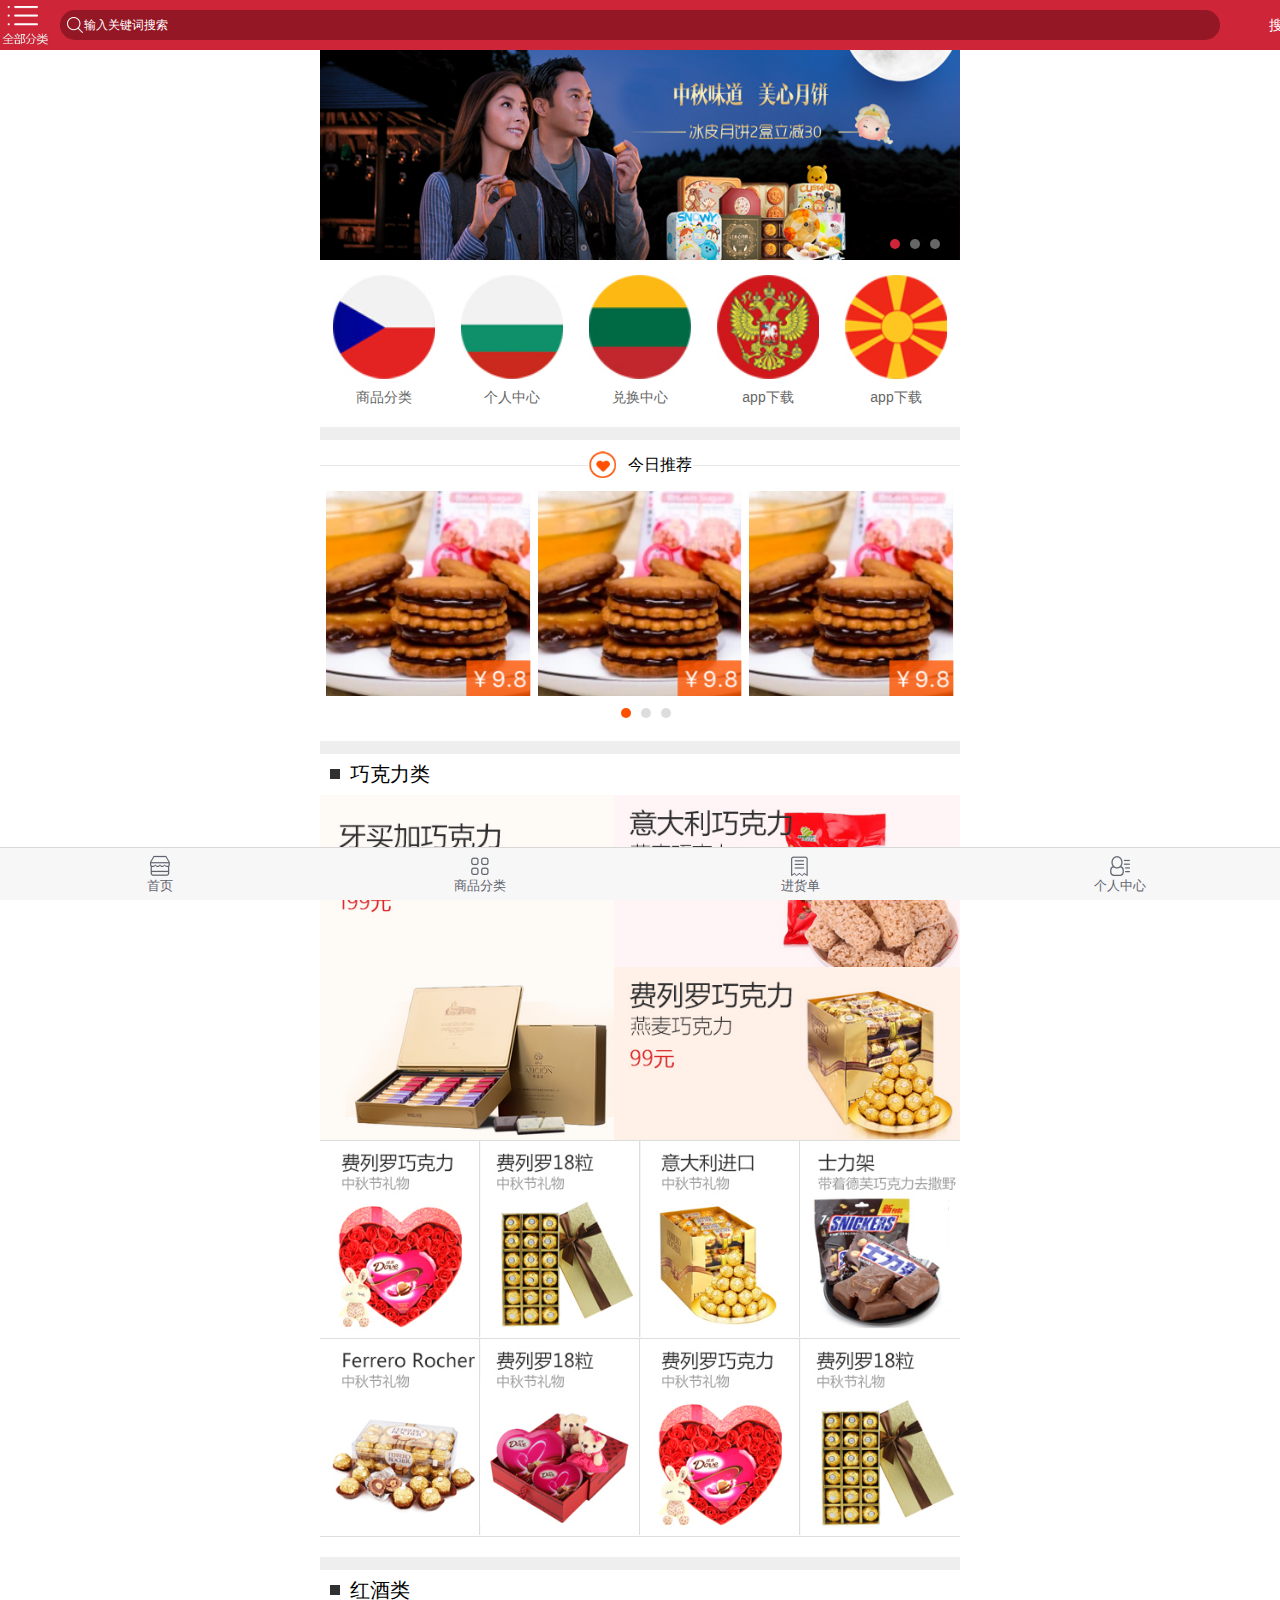
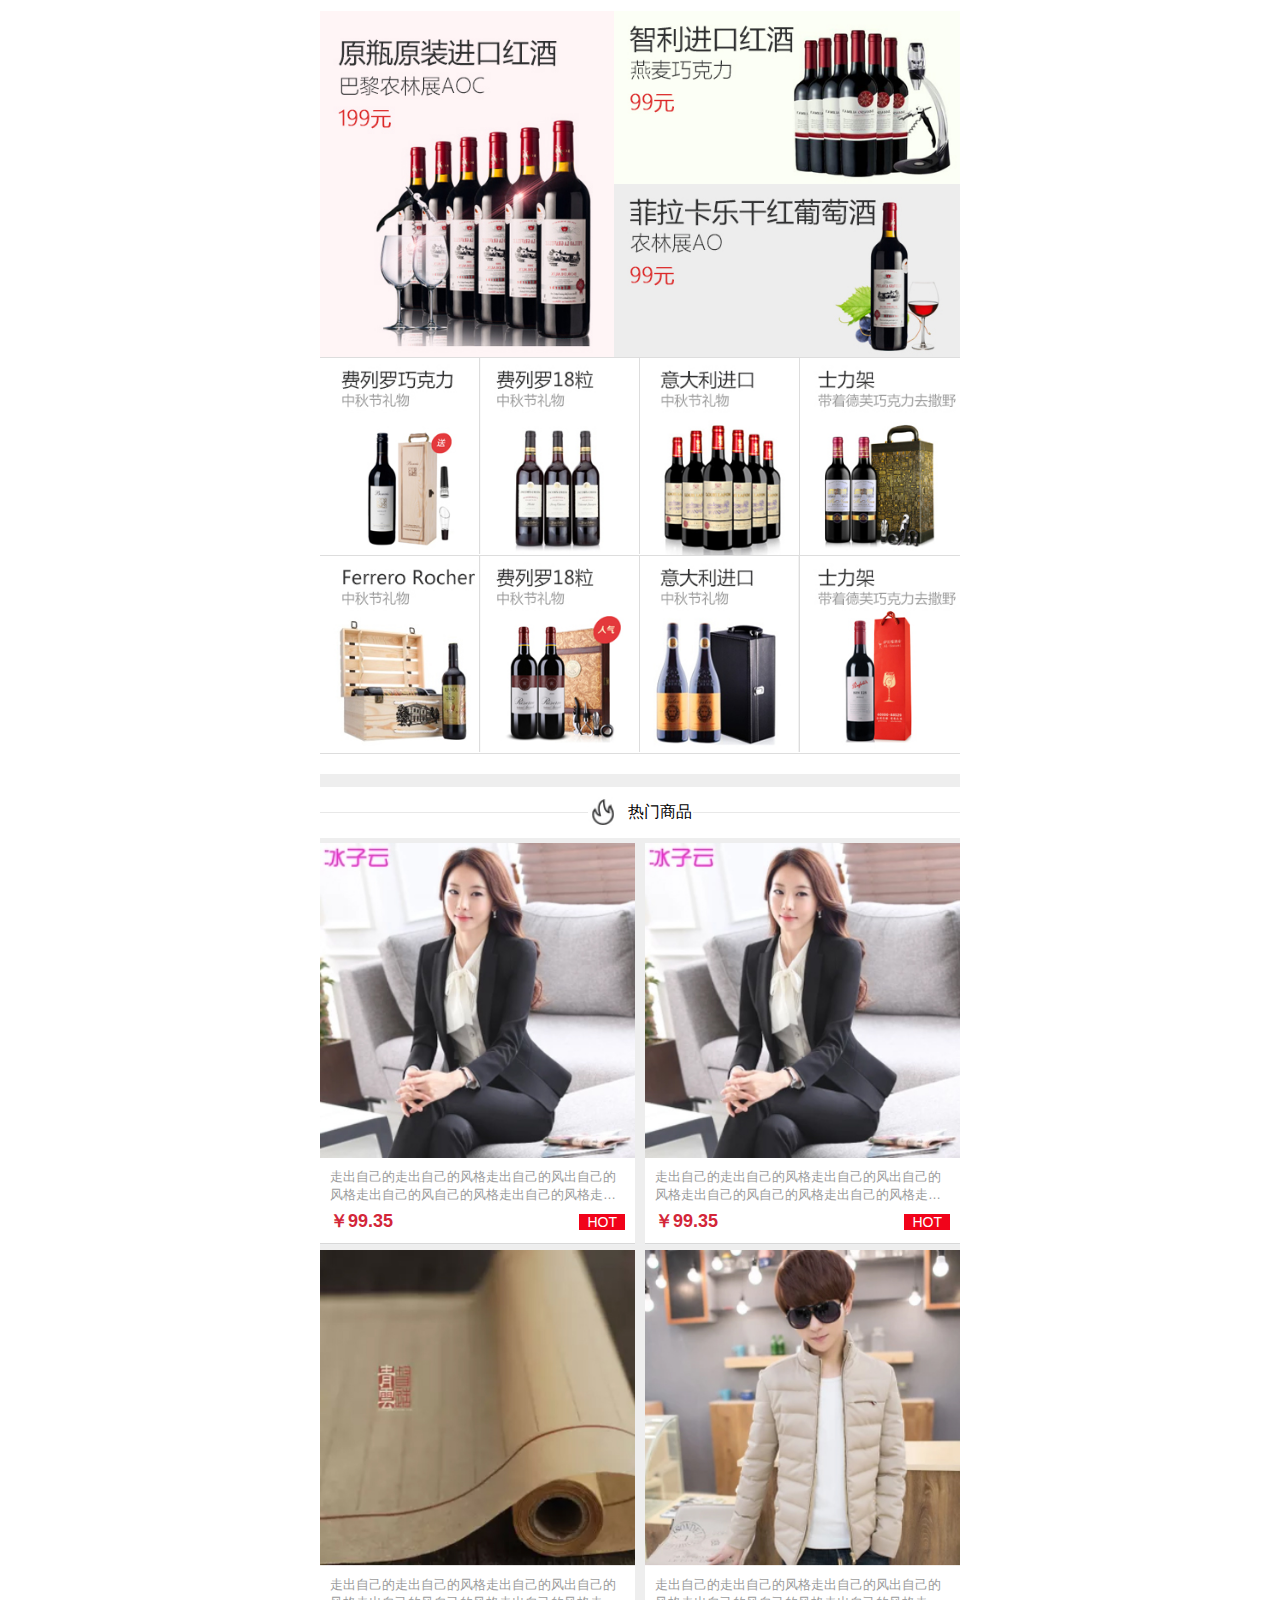
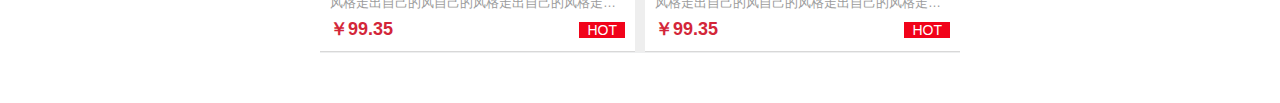
==== commit b1d16fd1: "test" ====
--- a/index.html
+++ b/index.html
@@ -22,7 +22,7 @@
                 <a class="logo" href="index.html"></a>
             </div>
             <div class="r">
-                <a onClick="subSearchForm()">搜索</a>
+                <a onClick="subSearchForm()">搜索12312312312</a>
             </div>
 
             <h1>
